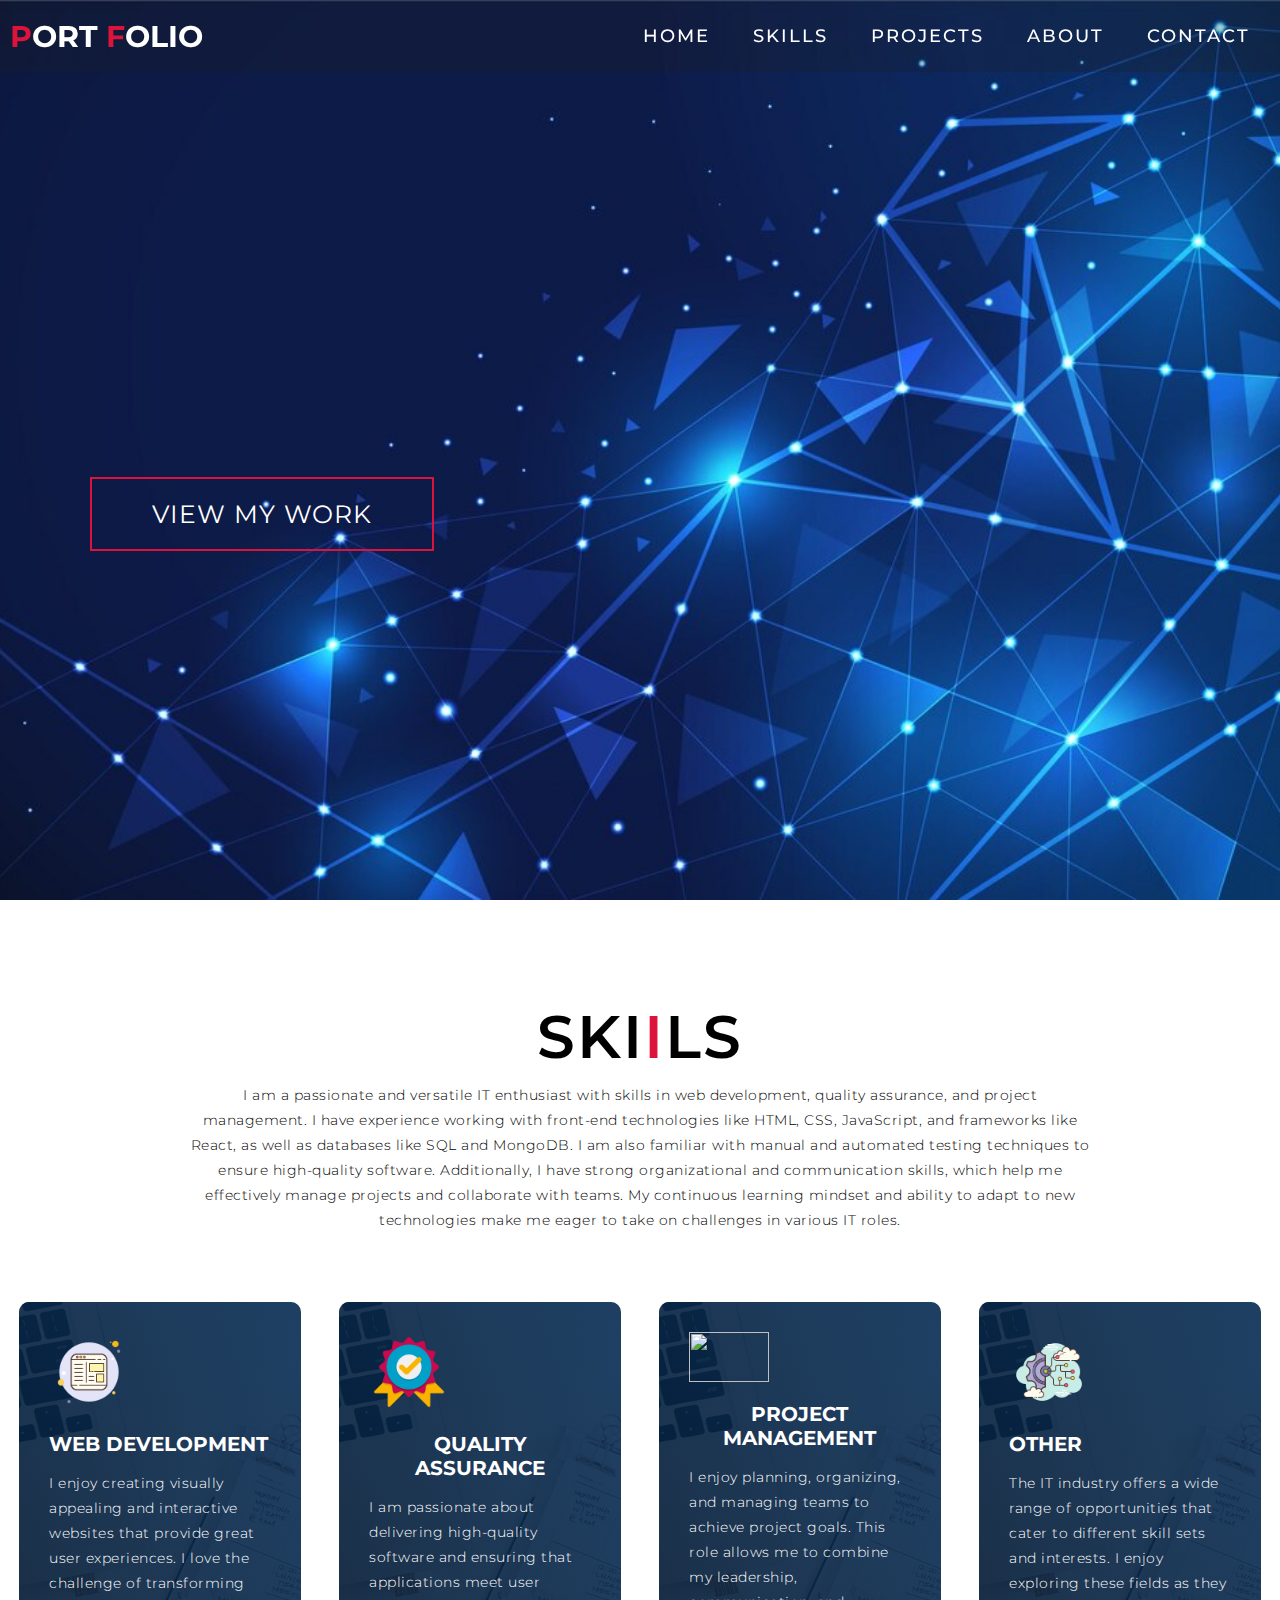
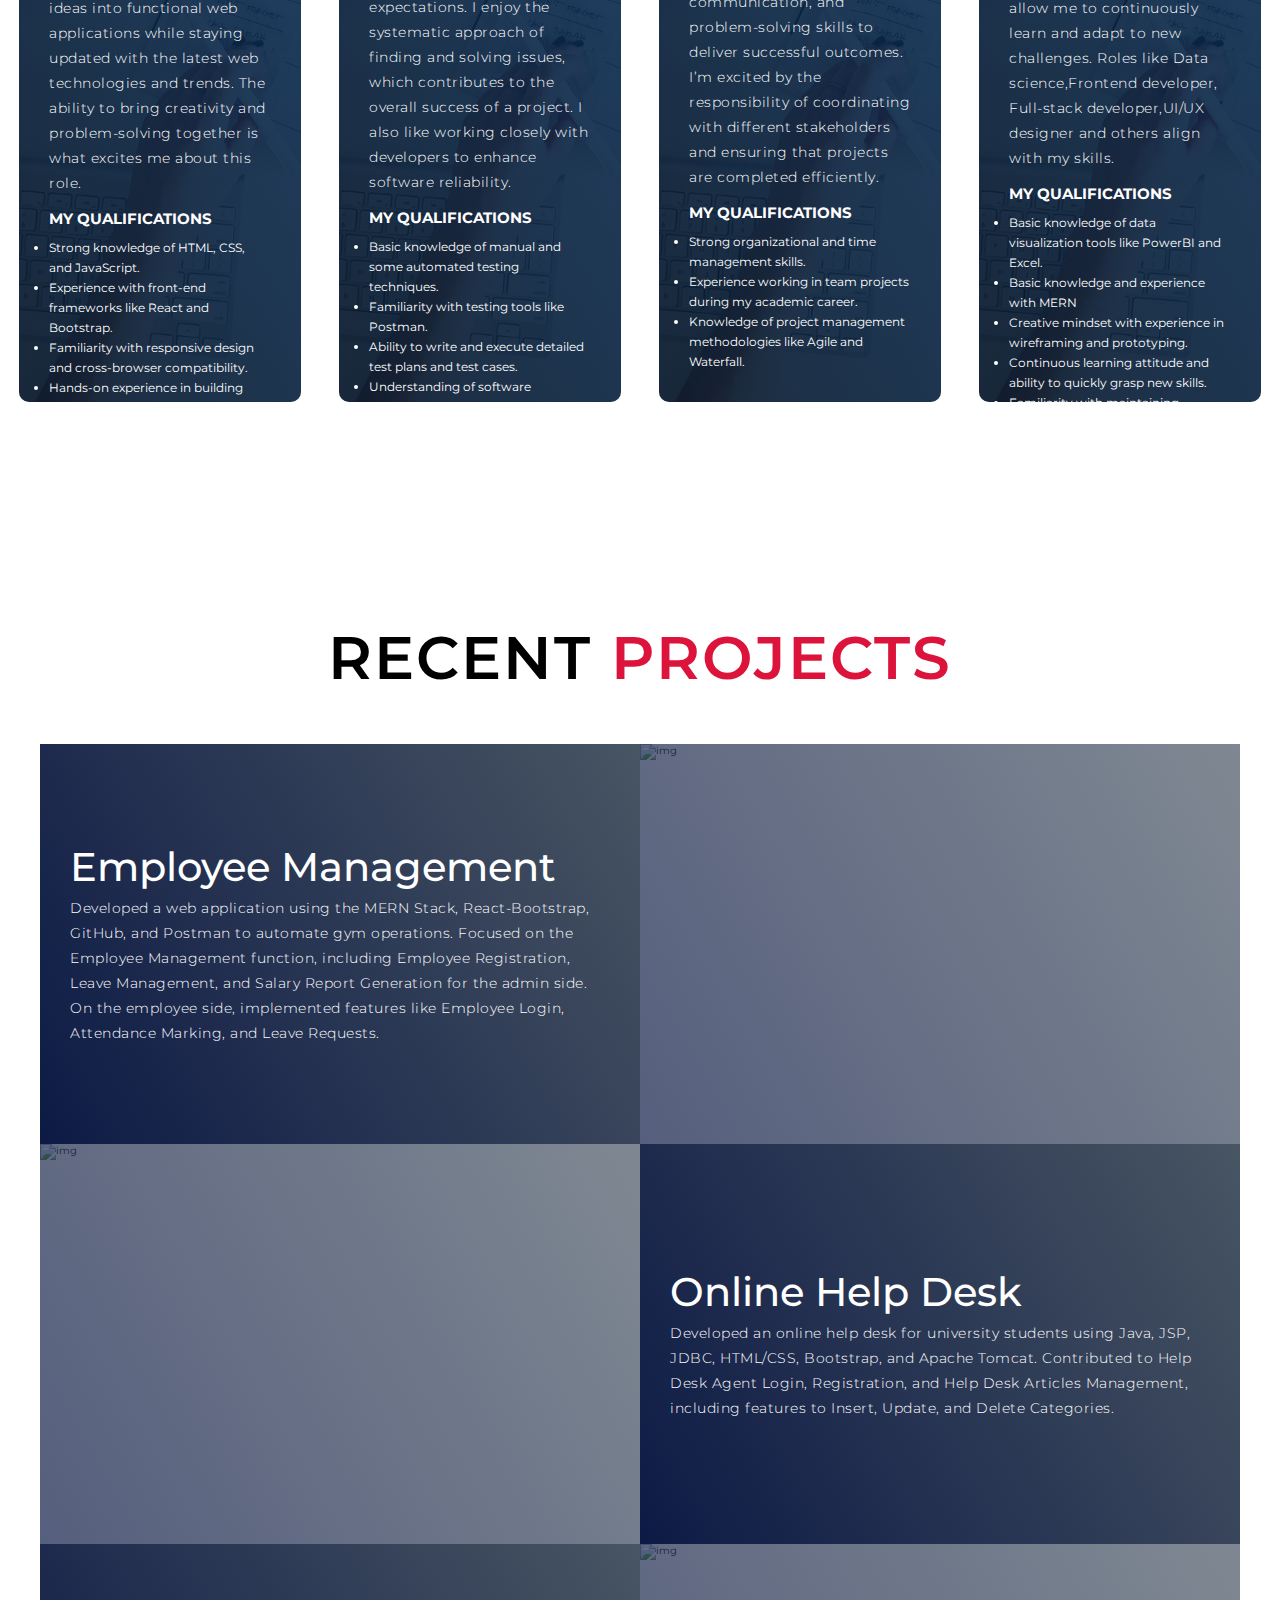
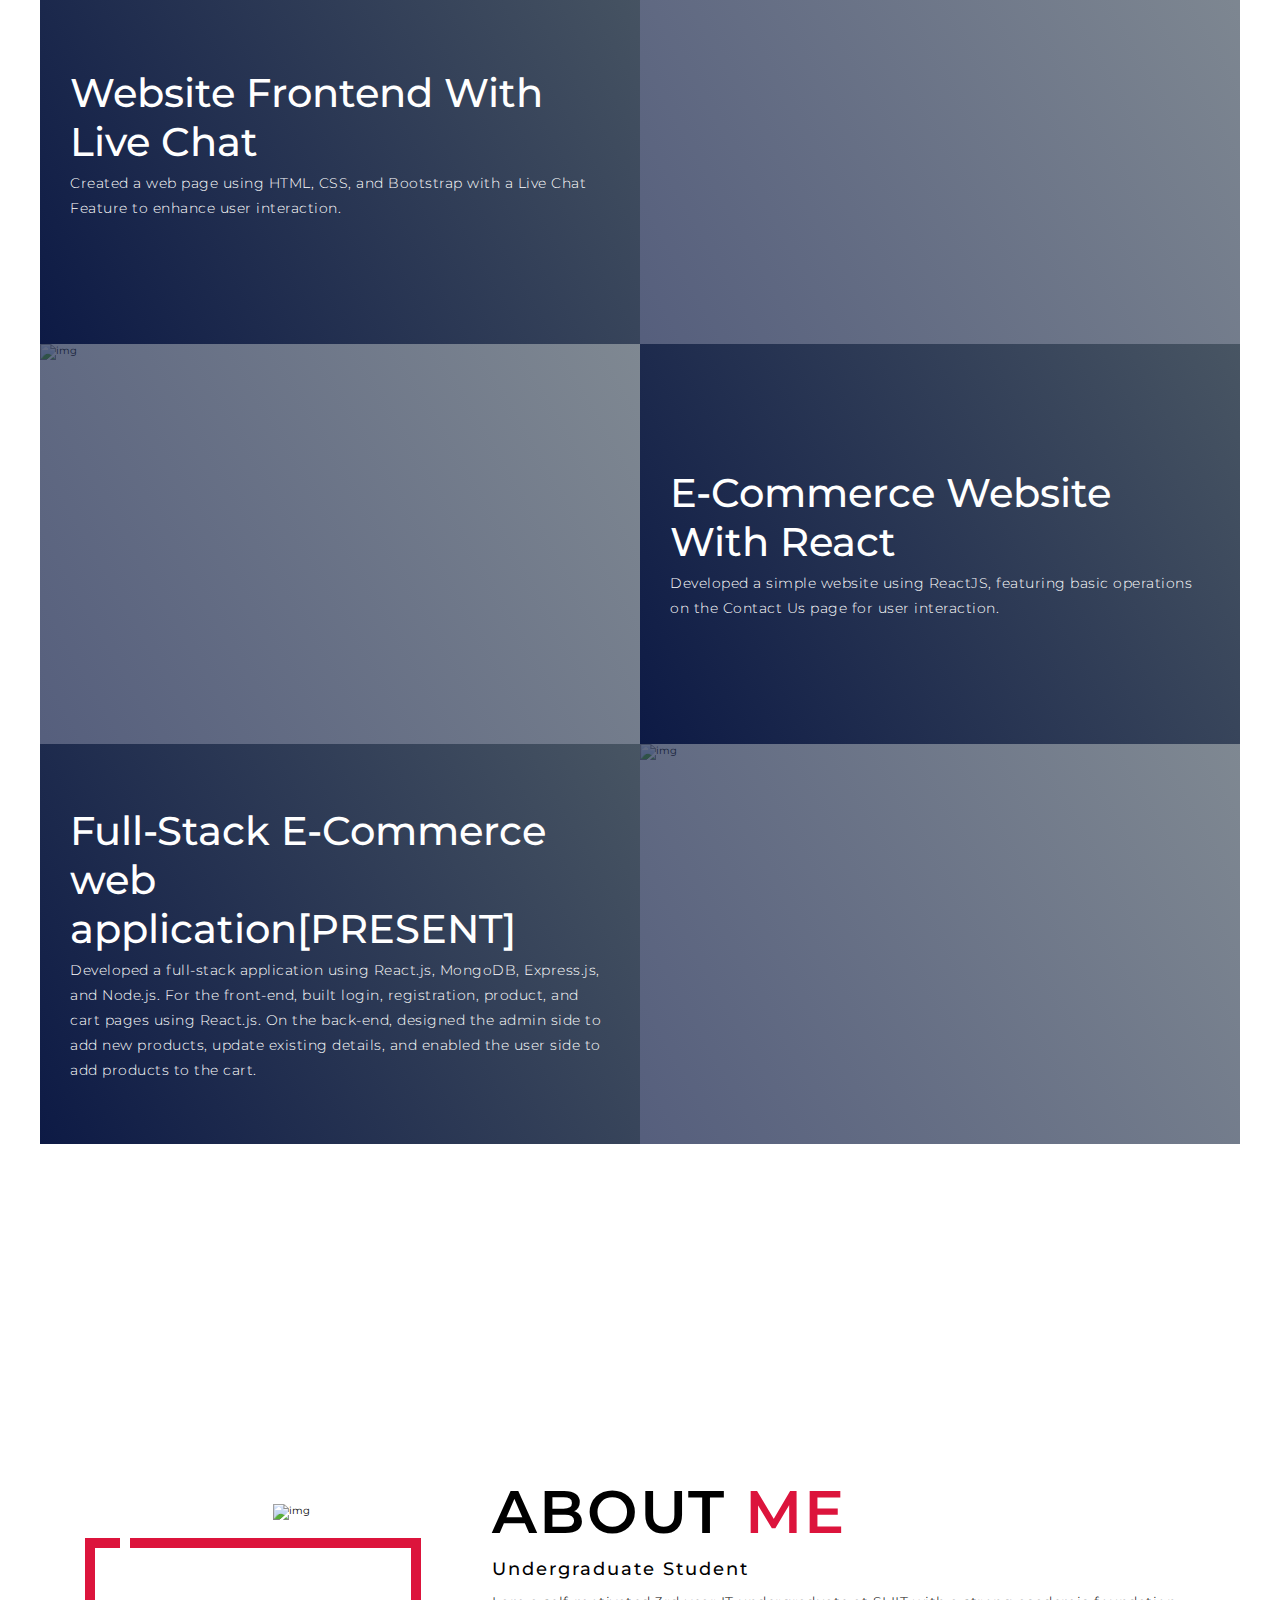
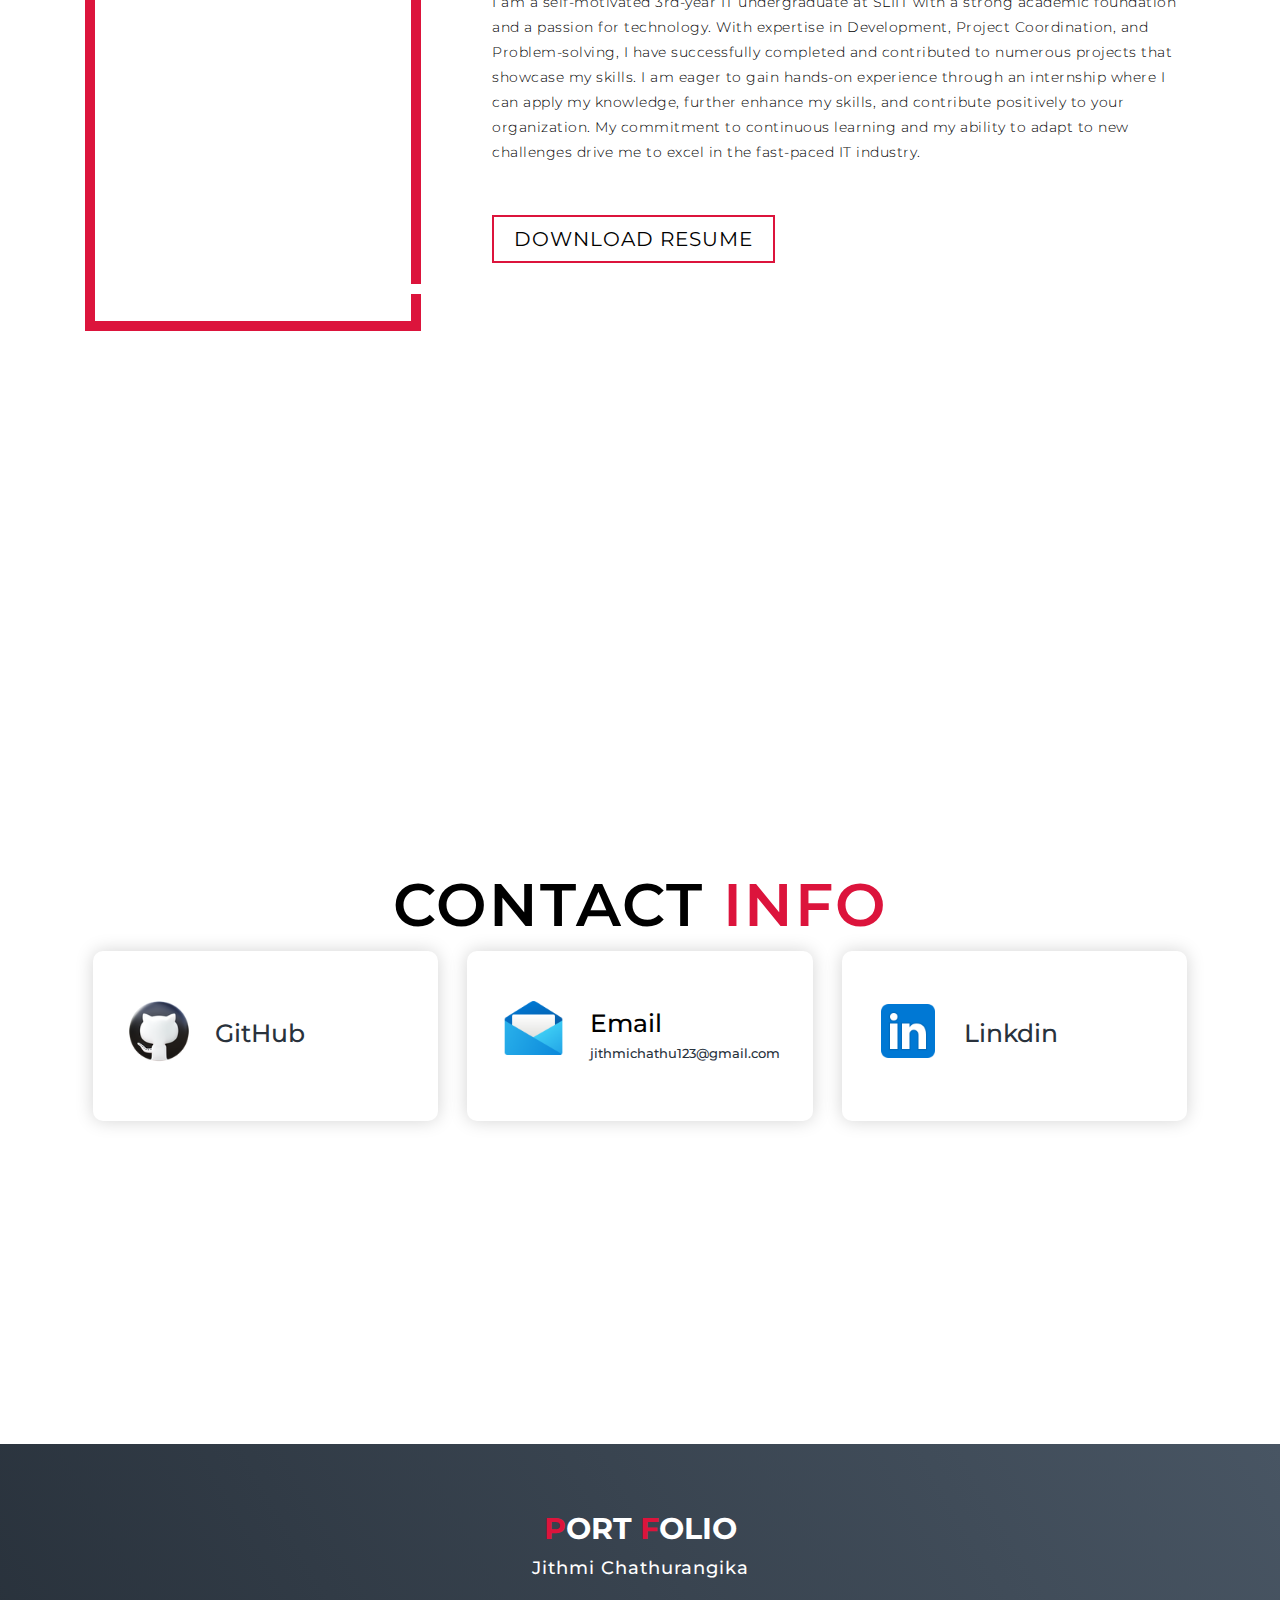
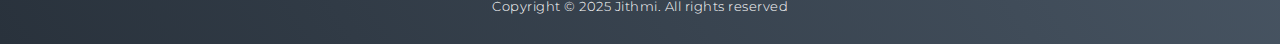
==== index.html @ 95707e5c "new" ====
<!DOCTYPE html>
<html lang="en">

<head>
  <meta charset="UTF-8">
  <meta name="viewport" content="width=device-width, initial-scale=1.0">
  <link rel="stylesheet" href="style.css">
  <title>Portfolio</title>
</head>

<body>
  <!-- Header -->
  <section id="header">
    <div class="header container">
      <div class="nav-bar">
        <div class="brand">
          <a href="#portfo">
            <h1><span>P</span>ort <span>f</span>olio</h1>
          </a>
        </div>
        <div class="nav-list">
          <div class="hamburger">
            <div class="bar"></div>
          </div>
          <ul>
            <li><a href="#portfo" data-after="Home">Home</a></li>
            <li><a href="#services" data-after="Service">Skills</a></li>
            <li><a href="#projects" data-after="Projects">Projects</a></li>
            <li><a href="#about" data-after="About">About</a></li>
            <li><a href="#contact" data-after="Contact">Contact</a></li>
          </ul>
        </div>
      </div>
    </div>
  </section>
  <!-- End Header -->


  <!-- Hero Section  -->
  <section id="portfo">
    <div class="portfo container">
      <div>
        <h3>HEY, I AM<span></span></h3>
        <h3>JITHMI CHATHURANGIKA <span></span></h3>
        <a href="#projects" type="button" class="cta">View My Work</a>
      </div>
    </div>
  </section>
  <!-- End Hero Section  -->

  <!-- Service Section -->
  <section id="services">
    <div class="services container">
      <div class="service-top">
        <h1 class="section-title">Ski<span>i</span>ls</h1>
        <p>I am a passionate and versatile IT enthusiast with skills in web development, quality assurance, and project management. I have experience working with front-end technologies like HTML, CSS, JavaScript, and frameworks like React, as well as databases like SQL and MongoDB. I am also familiar with manual and automated testing techniques to ensure high-quality software. Additionally, I have strong organizational and communication skills, which help me effectively 
          manage projects and collaborate with teams. My continuous learning mindset and ability to adapt to new technologies make me eager to take on challenges in various IT roles.</p>
      </div>
      <div class="service-bottom">
        <div class="service-item">
          <div class="icon"><img src="./img/skill3.png" /></div>
          <h2>Web Development</h2>
          <p>
            I enjoy creating visually appealing and interactive websites that provide great user experiences. I love the challenge of transforming ideas into functional web applications while staying updated with the latest web 
            technologies and trends. The ability to bring creativity and problem-solving together is what excites me about this role.</p><br>
            
            <h3>My Qualifications</h3>
            <ul>
              <li>Strong knowledge of HTML, CSS, and JavaScript.</li>
              <li>Experience with front-end frameworks like React and Bootstrap.</li>
              <li>Familiarity with responsive design and cross-browser compatibility.</li>
              <li>Hands-on experience in building websites as part of academic projects.</li>
              <li>Basic understanding of back-end technologies like Node.js and databases.</li>
            </ul>
        </div>
        <div class="service-item">
          <div class="icon"><img src="./img/skill2.png" /></div>
          <h2>Quality Assurance</h2>
          <p>I am passionate about delivering high-quality software and ensuring that applications meet user expectations. I enjoy the systematic approach of finding and solving issues, which contributes to the overall success of a project. 
            I also like working closely with developers to enhance software reliability.</p><br>
            <h3>My Qualifications</h3>
            <ul>
              <li>Basic knowledge of manual and some automated testing techniques.</li>
              <li>Familiarity with testing tools like Postman.</li>
              <li>Ability to write and execute detailed test plans and test cases.</li>
              <li>Understanding of software development life cycles and Agile methodologies.</li>
            </ul>
        </div>
        <div class="service-item">
          <div class="icon"><img src="https://img.icons8.com/bubbles/100/000000/services.png" /></div>
          <h2>Project Management</h2>
          <p>I enjoy planning, organizing, and managing teams to achieve project goals. 
            This role allows me to combine my leadership, communication, and problem-solving skills to deliver successful outcomes. I’m excited by the responsibility of coordinating with different stakeholders and ensuring that projects are completed efficiently.</p><br>

            <h3>My Qualifications</h3>
            <ul>
              <li>Strong organizational and time management skills.              </li>
              <li>Experience working in team projects during my academic career.</li>
              <li>Knowledge of project management methodologies like Agile and Waterfall.              </li>
    
            </ul>
        </div>
        <div class="service-item">
          <div class="icon"><img src="./img/skill1.png" /></div>
          <h2>Other</h2>
          <p>The IT industry offers a wide range of opportunities that cater to different skill sets and interests. 
            I enjoy exploring these fields as they allow me to continuously learn and adapt to new challenges. 
            Roles like Data science,Frontend developer, Full-stack developer,UI/UX designer and others align with my skills.</p><br>

            <h3>My Qualifications</h3>
            <ul>
              <li>Basic knowledge of data visualization tools like PowerBI and Excel.</li>
              <li>Basic knowledge and experience with MERN</li>
              <li>Creative mindset with experience in wireframing and prototyping.</li>
              <li>Continuous learning attitude and ability to quickly grasp new skills.</li>
              <li>Familiarity with maintaining relational (SQL) and non-relational (MongoDB) databases.</li>

        </div>
      </div>
    </div>
  </section>
  <!-- End Service Section -->

  <!-- Projects Section -->
  <section id="projects">
    <div class="projects container">
      <div class="projects-header">
        <h1 class="section-title">Recent <span>Projects</span></h1>
      </div>
      <div class="all-projects">

        <div class="project-item">
          <div class="project-info">
            <h1><a href="https://github.com/Jithmi01/EmployeeManagement.git" alt="project1">Employee Management</a> </h1>
            <p>Developed a web application using the MERN Stack, React-Bootstrap, GitHub, and Postman to automate gym operations. Focused on the Employee Management function, including Employee Registration, Leave Management, and Salary Report Generation for the admin side. 
              On the employee side, implemented features like Employee Login, Attendance Marking, and Leave Requests.</p>
          </div>
          <div class="project-img">
            <img src="https://www.cutehr.io/wp-content/uploads/2020/04/Employee-Management-affilate-page-1184x800.png" alt="img">
          </div>
        </div>


        <div class="project-item">
          <div class="project-info">
            <h1><a href="https://github.com/Jithmi01/Online_Help_Desk_For_University.git" alt="project2">Online Help Desk</a> </h1>
            <p>Developed an online help desk for university students using Java, JSP, JDBC, HTML/CSS, Bootstrap, and Apache Tomcat. Contributed to Help Desk Agent Login, Registration, and Help Desk Articles Management, including features to Insert, Update, and Delete Categories.</p>
          </div>
          <div class="project-img">
            <img src="https://otrs.com/wp-content/uploads/IT-Service-Desk-Featured-Image.jpg" alt="img">
          </div>
        </div>


        <div class="project-item">
          <div class="project-info">
            <h1><a href="https://6792a61b673e8d53d9a42b02--monumental-belekoy-04019b.netlify.app/" alt="project3">Website Frontend With Live Chat</a> </h1>
            <p>Created a web page using HTML, CSS, and Bootstrap with a Live Chat Feature to enhance user interaction.</p>
          </div>
          <div class="project-img">
            <img src="https://www.livechatagent.com.au/blog/wp-content/uploads/2021/11/Live-Chat.png" alt="img">
          </div>
        </div>
        <div class="project-item">
          <div class="project-info">
            <h1><a href="https://github.com/Jithmi01/React-app.git" alt="project4">E-Commerce Website With React</a> </h1>
            <p>Developed a simple website using ReactJS, featuring basic operations on the Contact Us page for user interaction.</p>
          </div>
          <div class="project-img">
            <img src="https://miro.medium.com/v2/resize:fit:525/1*c9VJhvC-KhMt3MMX7WQ_wA.jpeg" alt="img">
          </div>
        </div>
        <div class="project-item">
          <div class="project-info">
            <h1><a href="https://github.com/Jithmi01/POS.git" alt="project5">Full-Stack E-Commerce web application[PRESENT]</a></h1>
            <p>Developed a full-stack application using React.js, MongoDB, Express.js, and Node.js. For the front-end, built login, 
              registration, product, and cart pages using React.js. On the back-end, designed the admin side to add new products, update existing details, and enabled the user side to add products to the cart.</p>
          </div>
          <div class="project-img">
            <img src="https://contentstatic.techgig.com/photo/77927333/become-a-full-stack-developer-by-building-and-practising-these-application-projects.jpg?58060" alt="img">
          </div>
        </div>
      </div>
    </div>
  </section>
  <!-- End Projects Section -->

  <!-- About Section -->
  <section id="about">
    <div class="about container">
      <div class="col-left">
        <div class="about-img">
          <img src="./img/my.png" alt="img">
        </div>
      </div>
      <div class="col-right">
        <h1 class="section-title">About <span>me</span></h1>
        <h2>Undergraduate Student</h2>
        <p>I am a self-motivated 3rd-year IT undergraduate at SLIIT with a strong academic foundation and a passion for technology. With expertise in Development, Project Coordination, and Problem-solving, I have successfully completed and contributed to numerous projects that showcase my skills. I am eager to gain hands-on experience through an 
          internship where I can apply my knowledge, further enhance my skills, and contribute positively to your organization. My commitment to continuous learning and my ability to adapt to new challenges drive me to excel in the fast-paced IT industry.</p>
        <a href="https://mysliit-my.sharepoint.com/:b:/g/personal/it22583628_my_sliit_lk/EXIQjZZYO-xFn-Wh0QVhKkABwUBUXHHkWJxycFEX3QyqWw?e=6CTaeU" class="cta">Download Resume</a>
      </div>
    </div>
  </section>
  <!-- End About Section -->

  <!-- Contact Section -->
  <section id="contact">
    <div class="contact container">
      <div>
        <h1 class="section-title">Contact <span>info</span></h1>
      </div>
      <div class="contact-items">
        <div class="contact-item">
          <div class="icon"><img src="./img/github.png" /></div>
          <div class="contact-info">
            <h1><a href="https://github.com/Jithmi01" alt="github">GitHub</a></h1>
          </div>
        </div>
        <div class="contact-item">
          <div class="icon"><img src="./img/emaail.png" /></div>
          <div class="contact-info">
            <h1>Email</h1>
            <h2><a href="jithmichathu123@gmail.com">jithmichathu123@gmail.com</a></h2>
          </div>
        </div>
        <div class="contact-item">
          <div class="icon"><img src="./img/linkdin.png" /></div>
          <div class="contact-info">
            <h1><a href="linkedin.com/in/jithmi-chathurangika-7643792a1" alt="Linkdin">Linkdin</a></h1>
          </div>
        </div>
      </div>
    </div>
  </section>
  <!-- End Contact Section -->

  <!-- Footer -->
  <section id="footer">
    <div class="footer container">
      <div class="brand">
        <h1><span>P</span>ort <span>f</span>olio</h1>
      </div>
      <h2>Jithmi Chathurangika</h2>
      
      <p>Copyright © 2025 Jithmi. All rights reserved</p>
    </div>
  </section>
  <!-- End Footer -->
  <script src="./app.js"></script>
</body>

</html>
---- style.css ----
@import 'https://fonts.googleapis.com/css?family=Montserrat:300, 400, 700&display=swap';
* {
	padding: 0;
	margin: 0;
	box-sizing: border-box;
}
html {
	font-size: 10px;
	font-family: 'Montserrat', sans-serif;
	scroll-behavior: smooth;
}
a {
	text-decoration: none;
}
.container {
	min-height: 100vh;
	width: 100%;
	display: flex;
	align-items: center;
	justify-content: center;
}
img {
	height: 100%;
	width: 100%;
	object-fit: cover;
}
p {
	color: black;
	font-size: 1.4rem;
	margin-top: 5px;
	line-height: 2.5rem;
	font-weight: 300;
	letter-spacing: 0.05rem;
}
.section-title {
	font-size: 4rem;
	font-weight: 600;
	color: black;
	margin-bottom: 10px;
	text-transform: uppercase;
	letter-spacing: 0.2rem;
	text-align: center;
}
.section-title span {
	color: crimson;
}

.cta {
	display: inline-block;
	padding: 10px 30px;
	color: white;
	background-color: transparent;
	border: 2px solid crimson;
	font-size: 2rem;
	text-transform: uppercase;
	letter-spacing: 0.1rem;
	margin-top: 30px;
	transition: 0.3s ease;
	transition-property: background-color, color;
}
.cta:hover {
	color: white;
	background-color: crimson;
}
.brand h1 {
	font-size: 3rem;
	text-transform: uppercase;
	color: white;
}
.brand h1 span {
	color: crimson;
}

/* Header section */
#header {
	position: fixed;
	z-index: 1000;
	left: 0;
	top: 0;
	width: 100vw;
	height: auto;
}
#header .header {
	min-height: 8vh;
	background-color: rgba(31, 30, 30, 0.24);
	transition: 0.3s ease background-color;
}
#header .nav-bar {
	display: flex;
	align-items: center;
	justify-content: space-between;
	width: 100%;
	height: 100%;
	max-width: 1300px;
	padding: 0 10px;
}
#header .nav-list ul {
	list-style: none;
	position: absolute;
	background-color: rgb(31, 30, 30);
	width: 100vw;
	height: 100vh;
	left: 100%;
	top: 0;
	display: flex;
	flex-direction: column;
	justify-content: center;
	align-items: center;
	z-index: 1;
	overflow-x: hidden;
	transition: 0.5s ease left;
}
#header .nav-list ul.active {
	left: 0%;
}
#header .nav-list ul a {
	font-size: 2.5rem;
	font-weight: 500;
	letter-spacing: 0.2rem;
	text-decoration: none;
	color: white;
	text-transform: uppercase;
	padding: 20px;
	display: block;
}
#header .nav-list ul a::after {
	content: attr(data-after);
	position: absolute;
	top: 50%;
	left: 50%;
	transform: translate(-50%, -50%) scale(0);
	color: rgba(240, 248, 255, 0.021);
	font-size: 13rem;
	letter-spacing: 50px;
	z-index: -1;
	transition: 0.3s ease letter-spacing;
}
#header .nav-list ul li:hover a::after {
	transform: translate(-50%, -50%) scale(1);
	letter-spacing: initial;
}
#header .nav-list ul li:hover a {
	color: crimson;
}
#header .hamburger {
	height: 60px;
	width: 60px;
	display: inline-block;
	border: 3px solid white;
	border-radius: 50%;
	position: relative;
	display: flex;
	align-items: center;
	justify-content: center;
	z-index: 100;
	cursor: pointer;
	transform: scale(0.8);
	margin-right: 20px;
}
#header .hamburger:after {
	position: absolute;
	content: '';
	height: 100%;
	width: 100%;
	border-radius: 50%;
	border: 3px solid white;
	animation: hamburger_puls 1s ease infinite;
}
#header .hamburger .bar {
	height: 2px;
	width: 30px;
	position: relative;
	background-color: white;
	z-index: -1;
}
#header .hamburger .bar::after,
#header .hamburger .bar::before {
	content: '';
	position: absolute;
	height: 100%;
	width: 100%;
	left: 0;
	background-color: white;
	transition: 0.3s ease;
	transition-property: top, bottom;
}
#header .hamburger .bar::after {
	top: 8px;
}
#header .hamburger .bar::before {
	bottom: 8px;
}
#header .hamburger.active .bar::before {
	bottom: 0;
}
#header .hamburger.active .bar::after {
	top: 0;
}
/* End Header section */

/* Hero Section */
#portfo {
	background-image: url(./img/back.jpg);
	background-size: cover;
	background-position: top center;
	position: relative;
	z-index: 1;
}
#portfo::after {
	content: '';
	position: absolute;
	left: 0;
	top: 0;
	height: 100%;
	width: 100%;
	/* background-color: black; */
	opacity: 0.7;
	z-index: -1;
}
#portfo .portfo {
	max-width: 1200px;
	margin: 0 auto;
	padding: 0 50px;
	justify-content: flex-start;
}
#portfo h3 {
	display: block;
	width: fit-content;
	font-size: 4rem;
	position: relative;
	color: transparent;
	animation: text_reveal 0.5s ease forwards;
	animation-delay: 1s;
}
#portfo h3:nth-child(1) {
	animation-delay: 1s;
}
#portfo h3:nth-child(2) {
	animation-delay: 2s;
}
#portfo h1:nth-child(3) {
	animation: text_reveal_name 0.5s ease forwards;
	animation-delay: 3s;
}
#portfo h3 span {
	position: absolute;
	top: 0;
	left: 0;
	height: 100%;
	width: 0;
	background-color: crimson;
	animation: text_reveal_box 1s ease;
	animation-delay: 0.5s;
}
#portfo h3:nth-child(1) span {
	animation-delay: 0.5s;
}
#portfo h3:nth-child(2) span {
	animation-delay: 1.5s;
}
#portfo h3:nth-child(3) span {
	animation-delay: 2.5s;
}

/* End Hero Section */

/* Services Section */
#services .services {
	flex-direction: column;
	text-align: center;
	max-width: 1500px;
	margin: 0 auto;
	padding: 100px 0;
}
#services .service-top {
	max-width: 900px;
	margin: 0 auto;
}
#services .service-bottom {
	display: flex;
	align-items: center;
	justify-content: center;
	flex-wrap: wrap;
	margin-top: 50px;
}
#services .service-item {
	flex-basis: 80%;
	height: 700px;
	display: flex;
	align-items: flex-start;
	flex-direction: column;
	padding: 30px;
	border-radius: 10px;
	background-image: url(./img/img-1.png);
	background-size: cover;
	margin: 10px 5%;
	position: relative;
	z-index: 1;
	overflow: hidden;
}
#services .service-item::after {
	content: '';
	position: absolute;
	left: 0;
	top: 0;
	height: 100%;
	width: 100%;
	background-image: linear-gradient(60deg, #04162c 0%, #0a3058 100%);
	opacity: 0.9;
	z-index: -1;
}
#services .service-bottom .icon {
	height: 80px;
	width: 80px;
	margin-bottom: 20px;
}
#services .service-item h2 {
	font-size: 2rem;
	color: white;
	margin-bottom: 10px;
	text-transform: uppercase;
}
#services .service-item p {
	color: white;
	text-align: left;
}
#services .service-item h3 {
	font-size: 15px;
	color: white;
	margin-bottom: 10px;
	text-transform: uppercase;
}
#services .service-item ul li{
	color: white;
	text-align: left;
	font-size: 12px;
	line-height: 20px;

}

/* End Services Section */

/* Projects section */
#projects .projects {
	flex-direction: column;
	max-width: 1200px;
	margin: 0 auto;
	padding: 100px 0;
}
#projects .projects-header h1 {
	margin-bottom: 50px;
}
#projects .all-projects {
	display: flex;
	align-items: center;
	justify-content: center;
	flex-direction: column;
}
#projects .project-item {
	display: flex;
	align-items: center;
	justify-content: center;
	flex-direction: column;
	width: 80%;
	margin: 20px auto;
	overflow: hidden;
	border-radius: 10px;
}
#projects .project-info {
	padding: 30px;
	flex-basis: 50%;
	height: 100%;
	display: flex;
	align-items: flex-start;
	justify-content: center;
	flex-direction: column;
	background-image: linear-gradient(60deg, #0D1A45 0%, #485563 100%);
	color: white;
}
#projects .project-info h1{
	font-size: 4rem;
	font-weight: 500;
}
#projects .project-info h1 a{
	font-size: 4rem;
	font-weight: 500;
	color: white;

}
#projects .project-info h1 a:hover{
	font-size: 4rem;
	font-weight: 500;
	color: yellow;

}
#projects .project-info h2 {
	font-size: 1.8rem;
	font-weight: 500;
	margin-top: 10px;
}
#projects .project-info p {
	color: white;
}
#projects .project-img {
	flex-basis: 50%;
	height: 300px;
	overflow: hidden;
	position: relative;
}
#projects .project-img:after {
	content: '';
	position: absolute;
	left: 0;
	top: 0;
	height: 100%;
	width: 100%;
	background-image: linear-gradient(60deg, #0D1A45 0%, #485563 100%);
	opacity: 0.7;
}
#projects .project-img img {
	transition: 0.3s ease transform;
}
#projects .project-item:hover .project-img img {
	transform: scale(1.1);
}
/* End Projects section */

/* About Section */
#about .about {
	flex-direction: column-reverse;
	text-align: center;
	max-width: 1200px;
	margin: 0 auto;
	padding: 100px 20px;
}
#about .col-left {
	width: 250px;
	height: 360px;
}
#about .col-right {
	width: 100%;
}
#about .col-right h2 {
	font-size: 1.8rem;
	font-weight: 500;
	letter-spacing: 0.2rem;
	margin-bottom: 10px;
}
#about .col-right p {
	margin-bottom: 20px;
}
#about .col-right .cta {
	color: black;
	margin-bottom: 50px;
	padding: 10px 20px;
	font-size: 2rem;
}
#about .col-left .about-img {
	height: 100%;
	width: 100%;
	position: relative;
	border: 10px solid white;
}
#about .col-left .about-img::after {
	content: '';
	position: absolute;
	left: -33px;
	top: 19px;
	height: 98%;
	width: 98%;
	border: 7px solid crimson;
	z-index: -1;
}
/* End About Section */

/* contact Section */
#contact .contact {
	flex-direction: column;
	max-width: 1200px;
	margin: 0 auto;
	width: 90%;
}
#contact .contact-items {
	/* max-width: 400px; */
	width: 100%;
}
#contact .contact-item {
	width: 80%;
	padding: 20px;
	text-align: center;
	border-radius: 10px;
	padding: 30px;
	margin: 30px;
	display: flex;
	justify-content: center;
	align-items: center;
	flex-direction: column;
	box-shadow: 0px 0px 18px 0 #0000002c;
	transition: 0.3s ease box-shadow;
}
#contact .contact-item:hover {
	box-shadow: 0px 0px 5px 0 #0000002c;
}
#contact .icon {
	width: 70px;
	margin: 0 auto;
	margin-bottom: 10px;
}
#contact .contact-info h1 {
	font-size: 2.5rem;
	font-weight: 500;
	margin-bottom: 5px;
}
#contact .contact-info h1 a{
	font-size: 2.5rem;
	font-weight: 500;
	margin-bottom: 5px;
	color: #29323c;
}

#contact .contact-info h1 a:hover{
	font-size: 2.5rem;
	font-weight: 500;
	margin-bottom: 5px;
	color: red;
}
#contact .contact-info h2 a{
	font-size: 1.3rem;
	line-height: 2rem;
	font-weight: 500;
	color: #29323c;

}
#contact .contact-info h2 a:hover{
	font-size: 1.3rem;
	line-height: 2rem;
	font-weight: 500;
	color: red;
}
/*End contact Section */

/* Footer */
#footer {
	background-image: linear-gradient(60deg, #29323c 0%, #485563 100%);
}
#footer .footer {
	min-height: 200px;
	flex-direction: column;
	padding-top: 50px;
	padding-bottom: 10px;
}
#footer h2 {
	color: white;
	font-weight: 500;
	font-size: 1.8rem;
	letter-spacing: 0.1rem;
	margin-top: 10px;
	margin-bottom: 10px;
}
#footer .social-icon {
	display: flex;
	margin-bottom: 30px;
}
#footer .social-item {
	height: 50px;
	width: 50px;
	margin: 0 5px;
}
#footer .social-item img {
	filter: grayscale(1);
	transition: 0.3s ease filter;
}
#footer .social-item:hover img {
	filter: grayscale(0);
}
#footer p {
	color: white;
	font-size: 1.3rem;
}
/* End Footer */

/* Keyframes */
@keyframes hamburger_puls {
	0% {
		opacity: 1;
		transform: scale(1);
	}
	100% {
		opacity: 0;
		transform: scale(1.4);
	}
}
@keyframes text_reveal_box {
	50% {
		width: 100%;
		left: 0;
	}
	100% {
		width: 0;
		left: 100%;
	}
}
@keyframes text_reveal {
	100% {
		color: white;
	}
}
@keyframes text_reveal_name {
	100% {
		color: crimson;
		font-weight: 500;
	}
}
/* End Keyframes */

/* Media Query For Tablet */
@media only screen and (min-width: 768px) {
	.cta {
		font-size: 2.5rem;
		padding: 20px 60px;
	}
	h1.section-title {
		font-size: 6rem;
	}

	/* Hero */
	#hero h1 {
		font-size: 7rem;
	}
	/* End Hero */

	/* Services Section */
	#services .service-bottom .service-item {
		flex-basis: 45%;
		margin: 2.5%;
	}
	/* End Services Section */

	/* Project */
	#projects .project-item {
		flex-direction: row;
	}
	#projects .project-item:nth-child(even) {
		flex-direction: row-reverse;
	}
	#projects .project-item {
		height: 400px;
		margin: 0;
		width: 100%;
		border-radius: 0;
	}
	#projects .all-projects .project-info {
		height: 100%;
	}
	#projects .all-projects .project-img {
		height: 100%;
	}
	/* End Project */

	/* About */
	#about .about {
		flex-direction: row;
	}
	#about .col-left {
		width: 600px;
		height: 400px;
		padding-left: 60px;
	}
	#about .about .col-left .about-img::after {
		left: -45px;
		top: 34px;
		height: 98%;
		width: 98%;
		border: 10px solid crimson;
	}
	#about .col-right {
		text-align: left;
		padding: 30px;
	}
	#about .col-right h1 {
		text-align: left;
	}
	/* End About */

	/* contact  */
	#contact .contact {
		flex-direction: column;
		padding: 100px 0;
		align-items: center;
		justify-content: center;
		min-width: 20vh;
	}
	#contact .contact-items {
		width: 100%;
		display: flex;
		flex-direction: row;
		justify-content: space-evenly;
		margin: 0;
	}
	#contact .contact-item {
		width: 30%;
		margin: 0;
		flex-direction: row;
	}
	#contact .contact-item .icon {
		height: 100px;
		width: 100px;
	}
	#contact .contact-item .icon img {
		object-fit: contain;
	}
	#contact .contact-item .contact-info {
		width: 100%;
		text-align: left;
		padding-left: 20px;
	}
	/* End contact  */
}
/* End Media Query For Tablet */

/* Media Query For Desktop */
@media only screen and (min-width: 1200px) {
	/* header */
	#header .hamburger {
		display: none;
	}
	#header .nav-list ul {
		position: initial;
		display: block;
		height: auto;
		width: fit-content;
		background-color: transparent;
	}
	#header .nav-list ul li {
		display: inline-block;
	}
	#header .nav-list ul li a {
		font-size: 1.8rem;
	}
	#header .nav-list ul a:after {
		display: none;
	}
	/* End header */

	#services .service-bottom .service-item {
		flex-basis: 22%;
		margin: 1.5%;
	}
}
/* End  Media Query For Desktop */
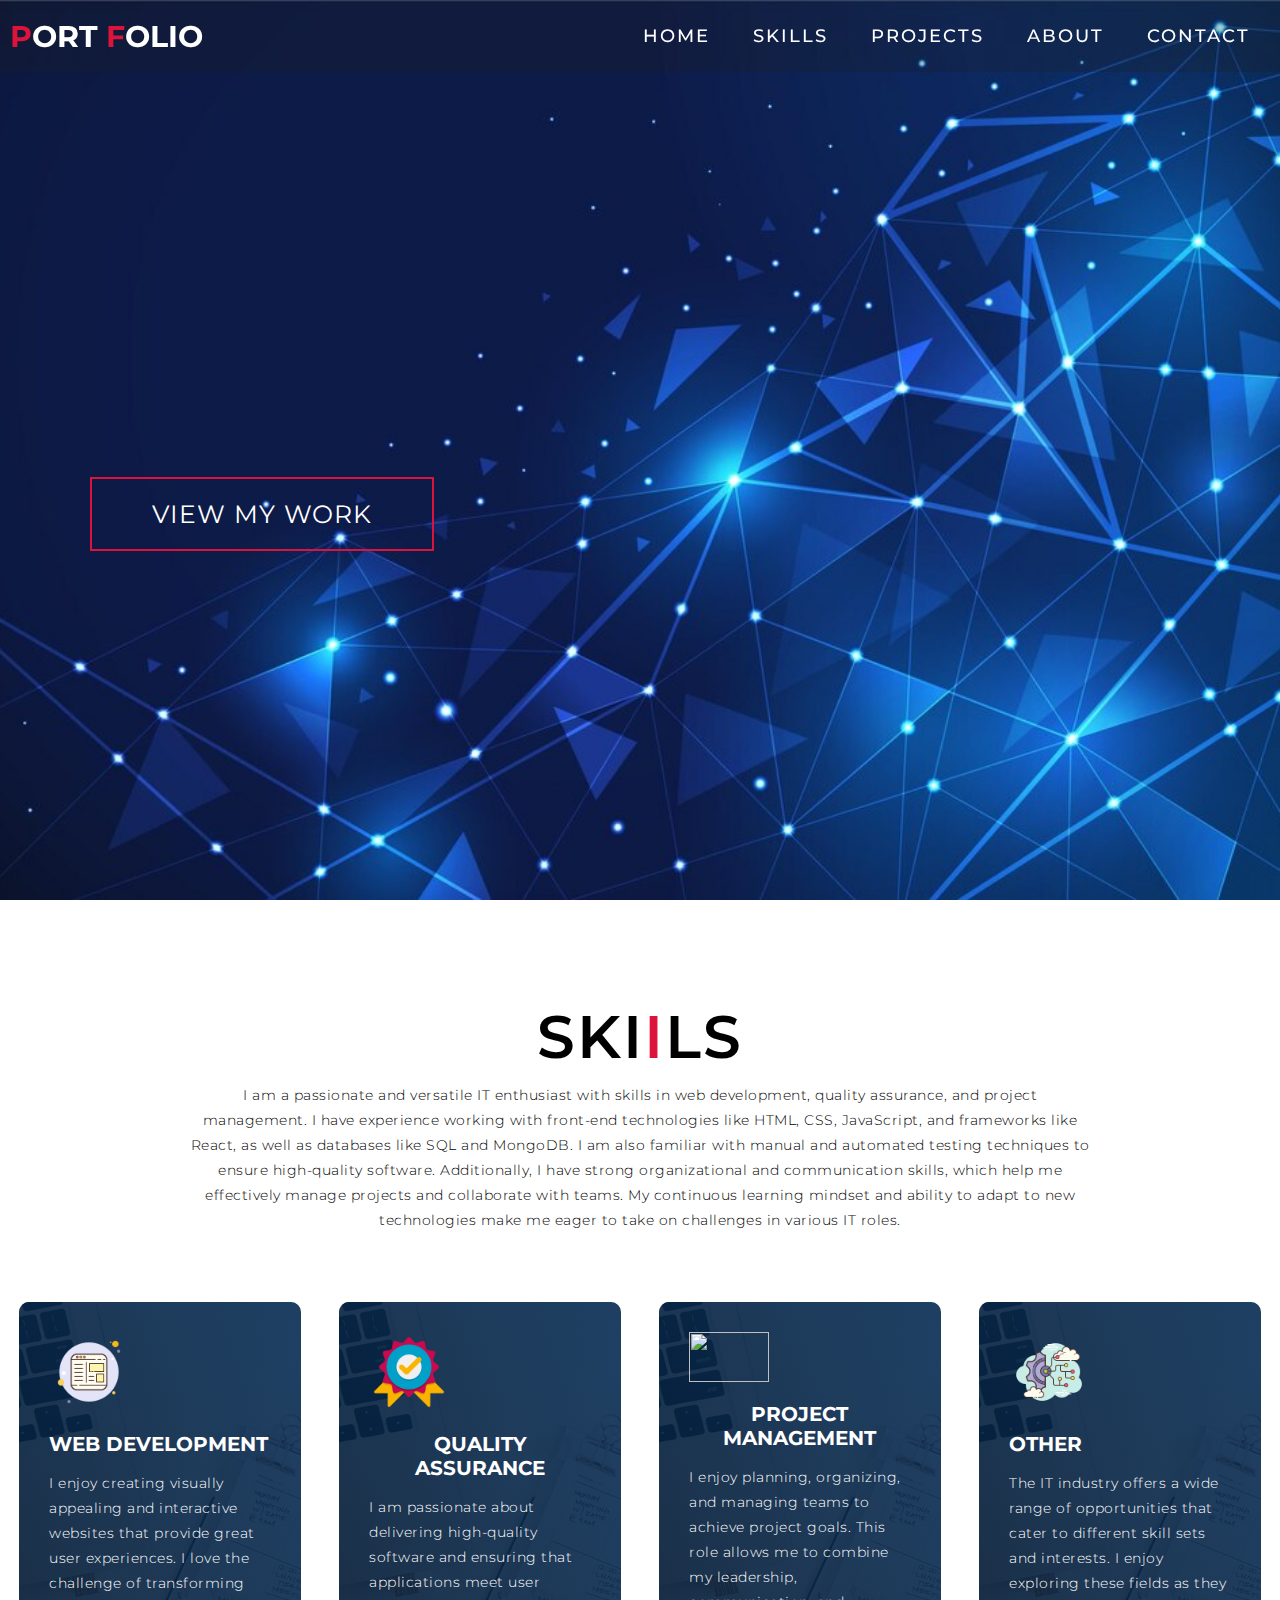
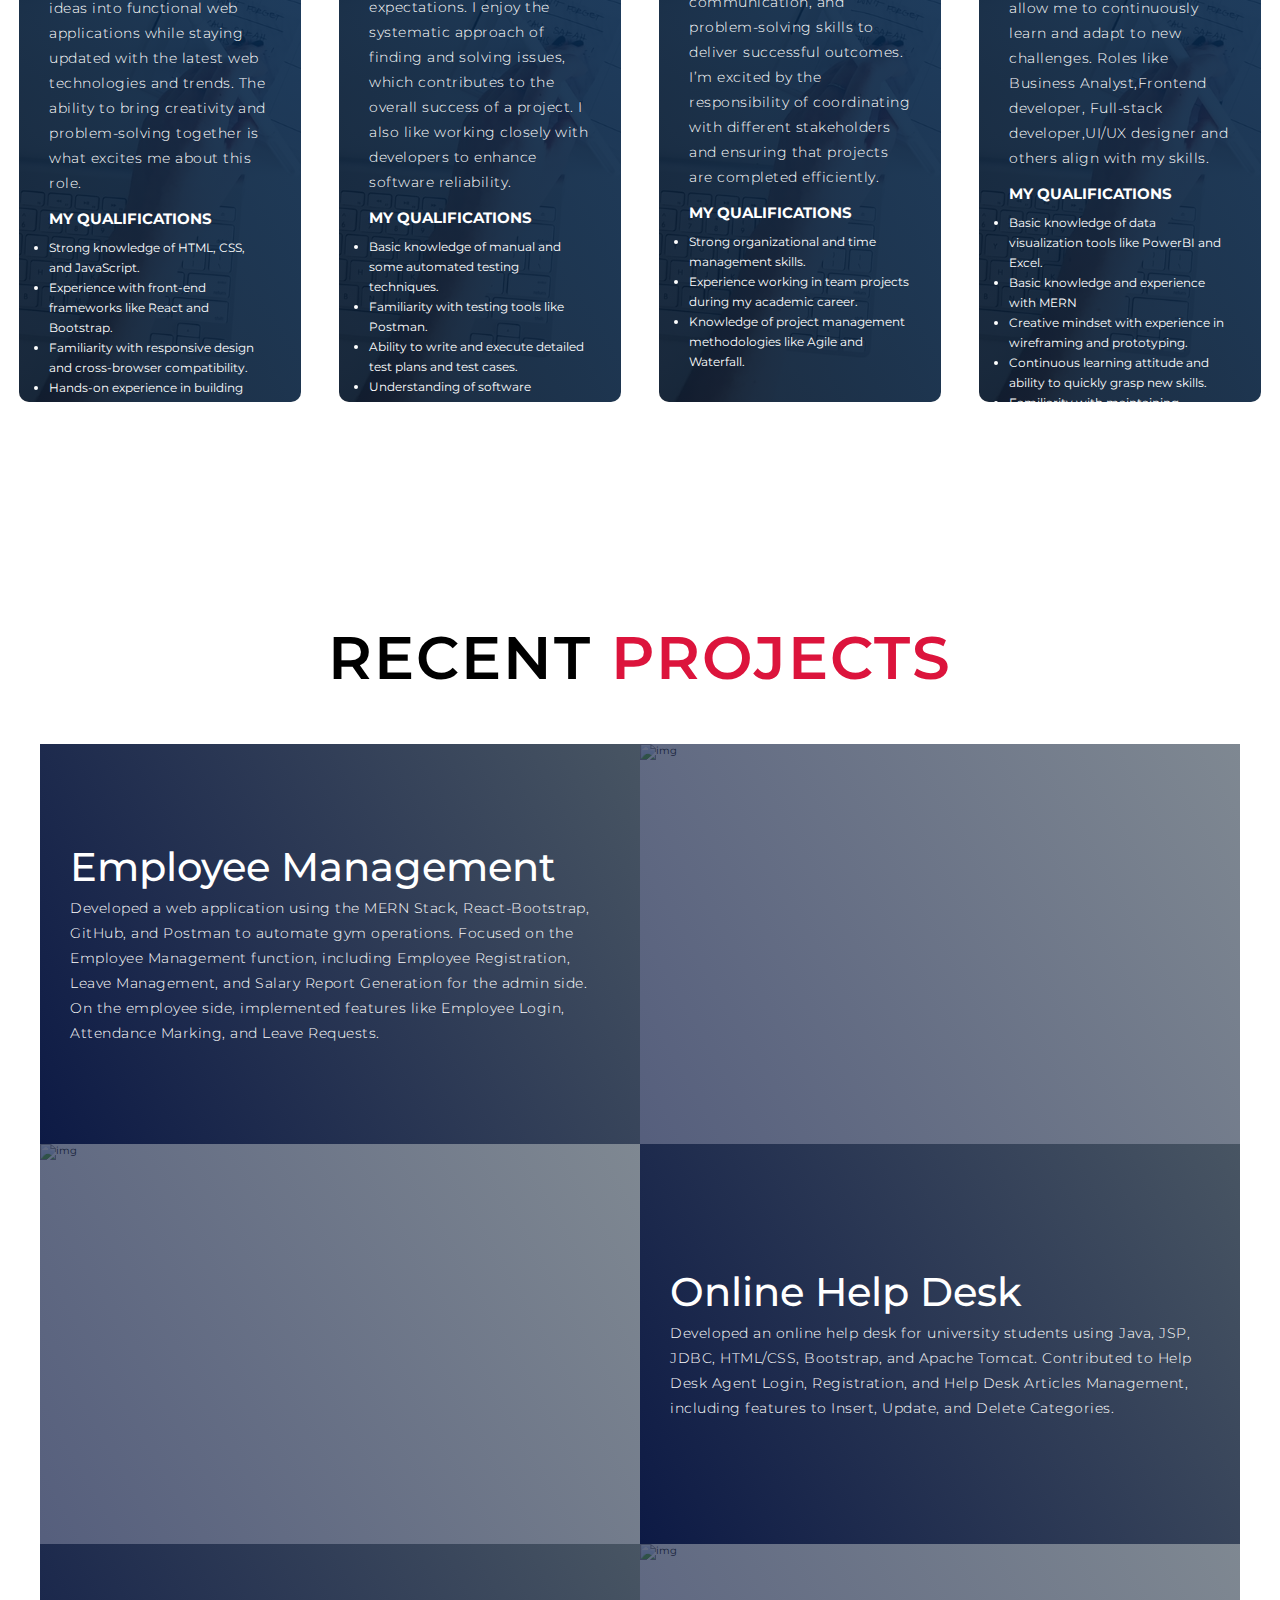
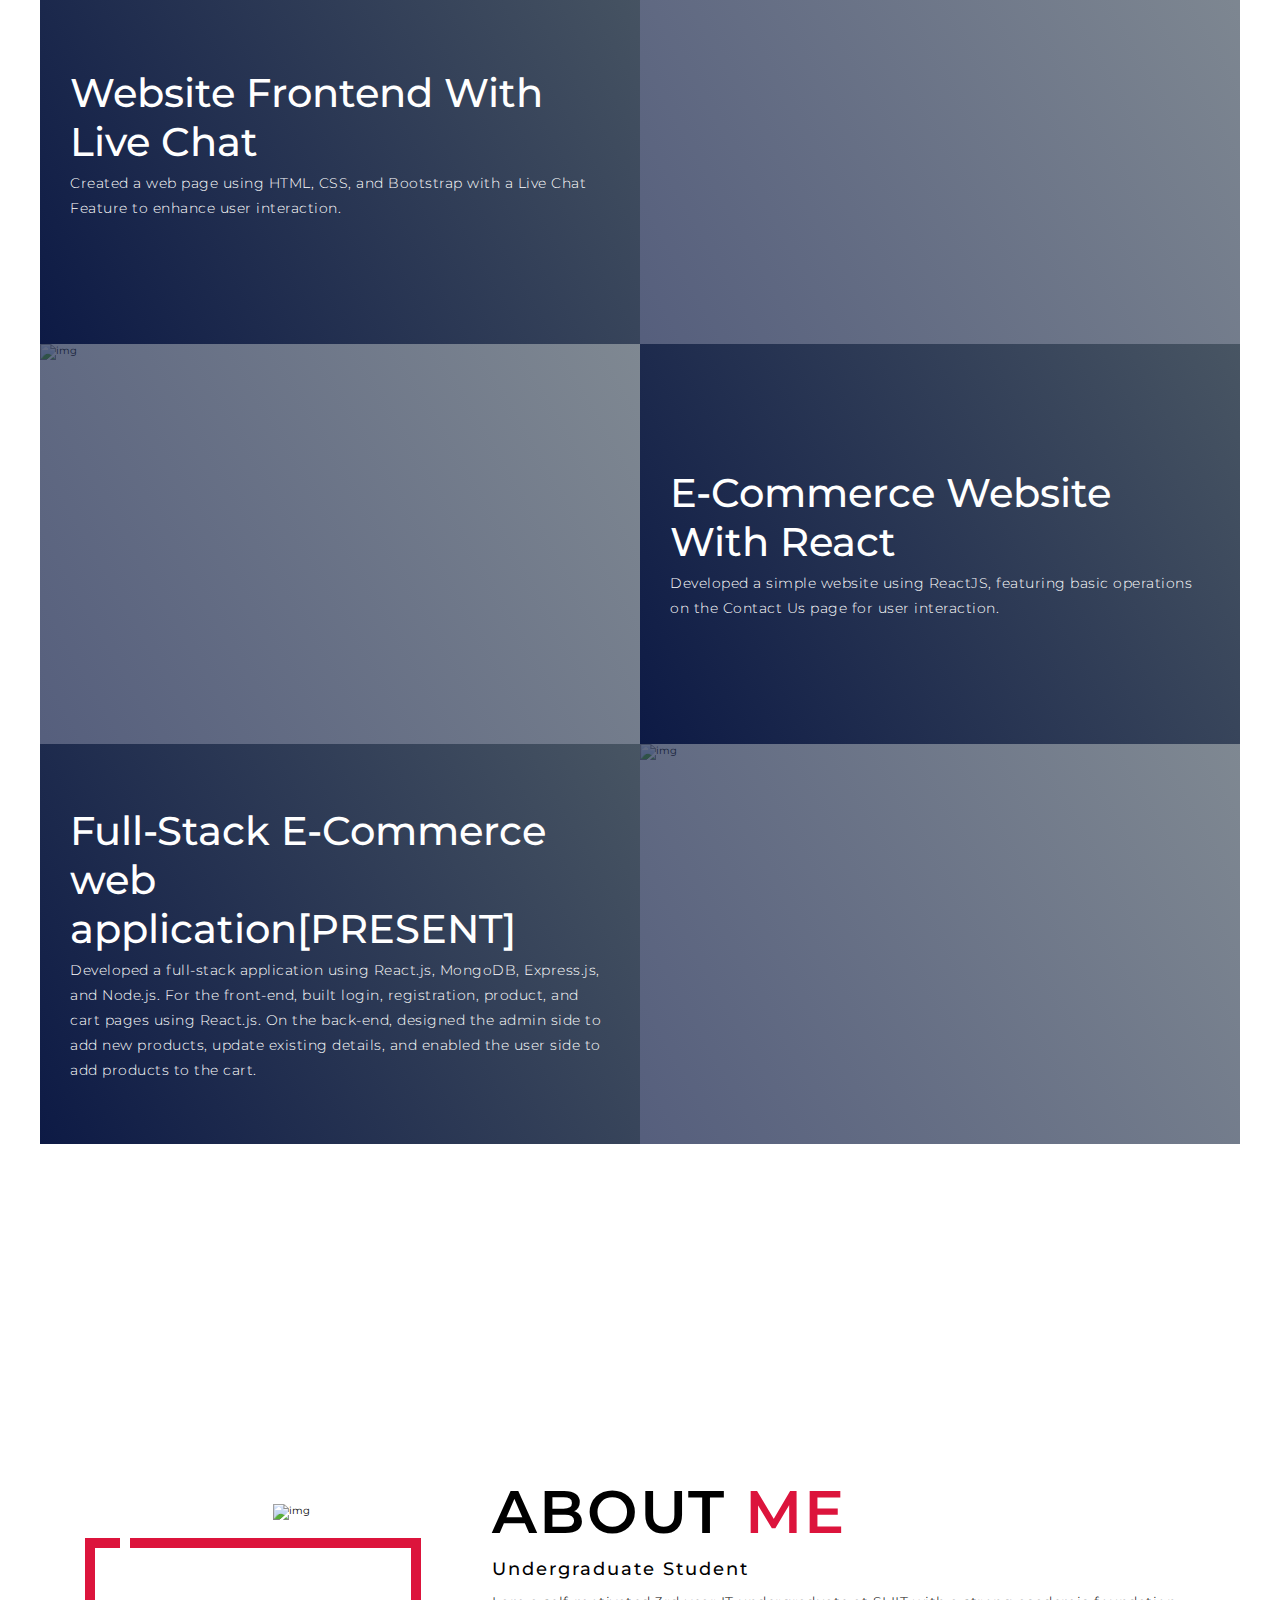
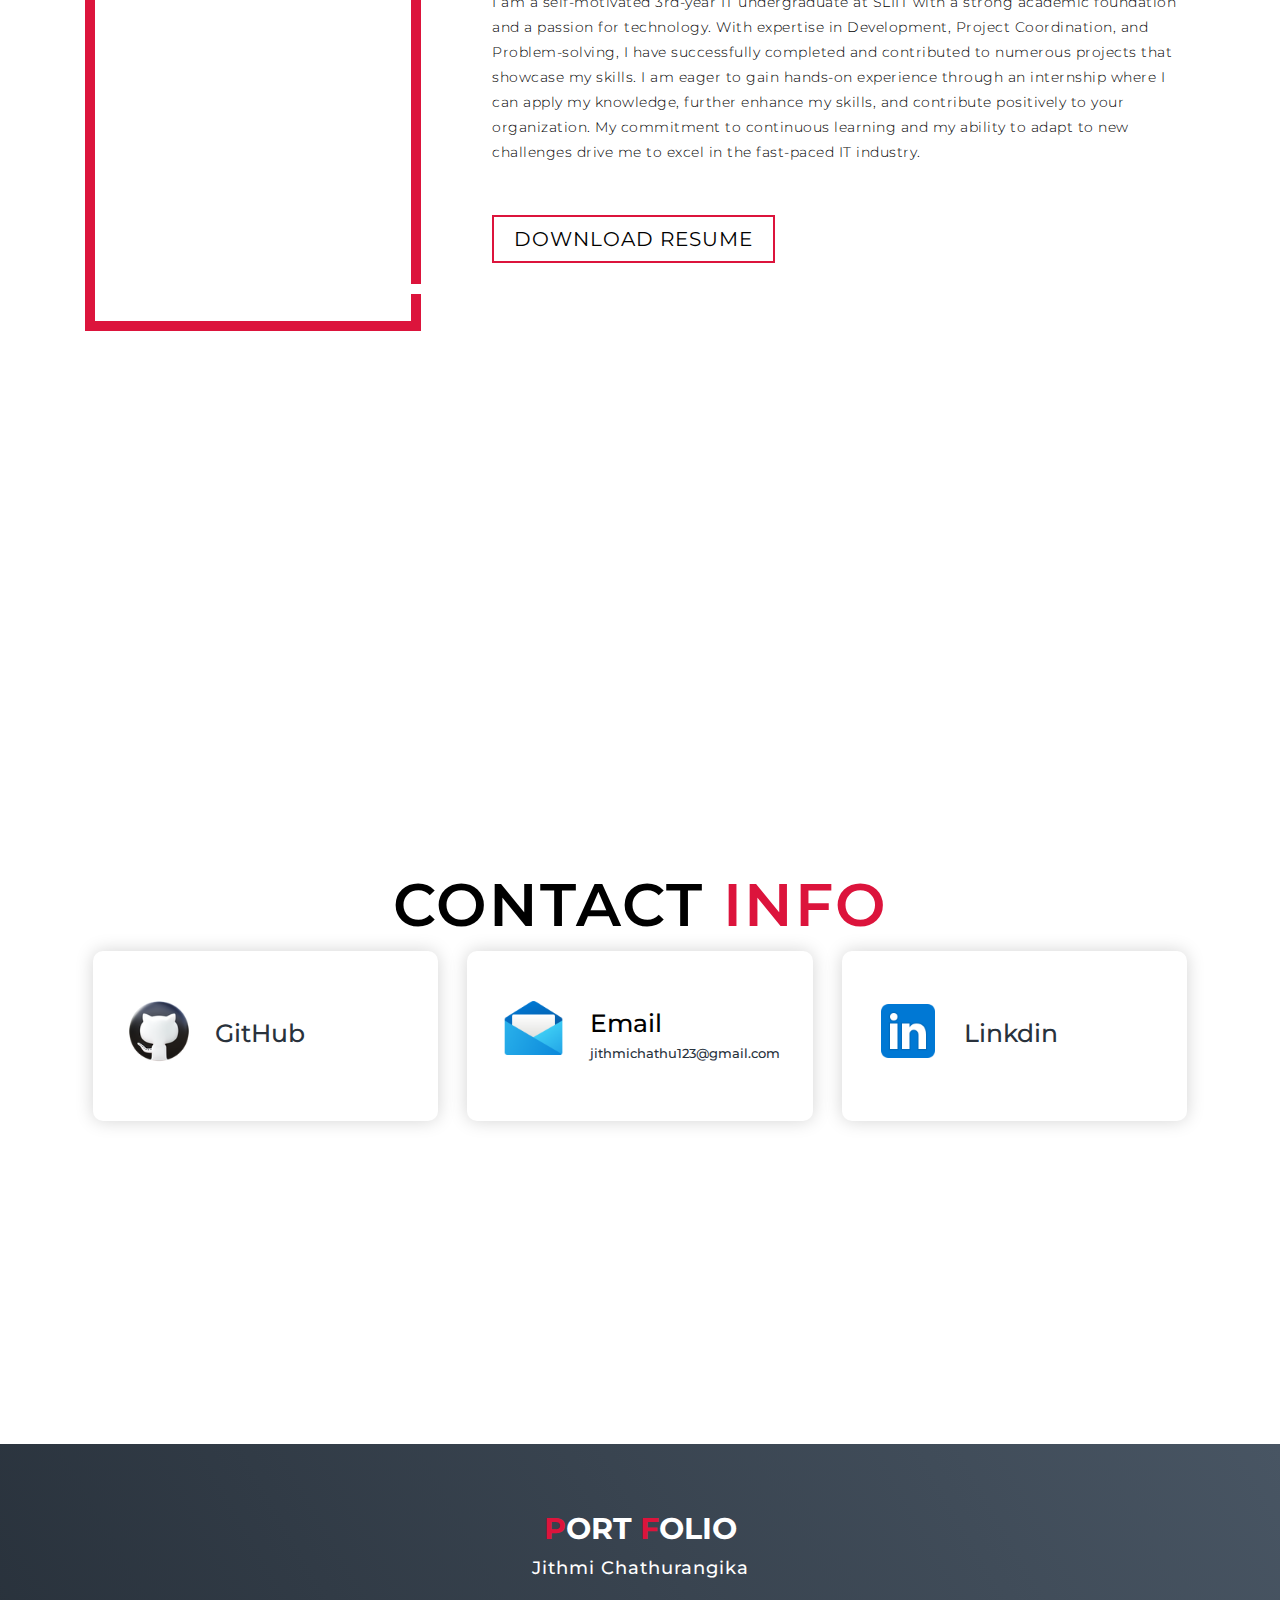
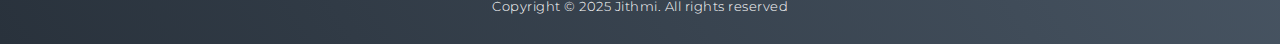
==== commit 5f3dbc98: "nn" ====
--- a/index.html
+++ b/index.html
@@ -100,12 +100,14 @@
     
             </ul>
         </div>
+
+        
         <div class="service-item">
           <div class="icon"><img src="./img/skill1.png" /></div>
           <h2>Other</h2>
           <p>The IT industry offers a wide range of opportunities that cater to different skill sets and interests. 
             I enjoy exploring these fields as they allow me to continuously learn and adapt to new challenges. 
-            Roles like Data science,Frontend developer, Full-stack developer,UI/UX designer and others align with my skills.</p><br>
+            Roles like Business Analyst,Frontend developer, Full-stack developer,UI/UX designer and others align with my skills.</p><br>
 
             <h3>My Qualifications</h3>
             <ul>
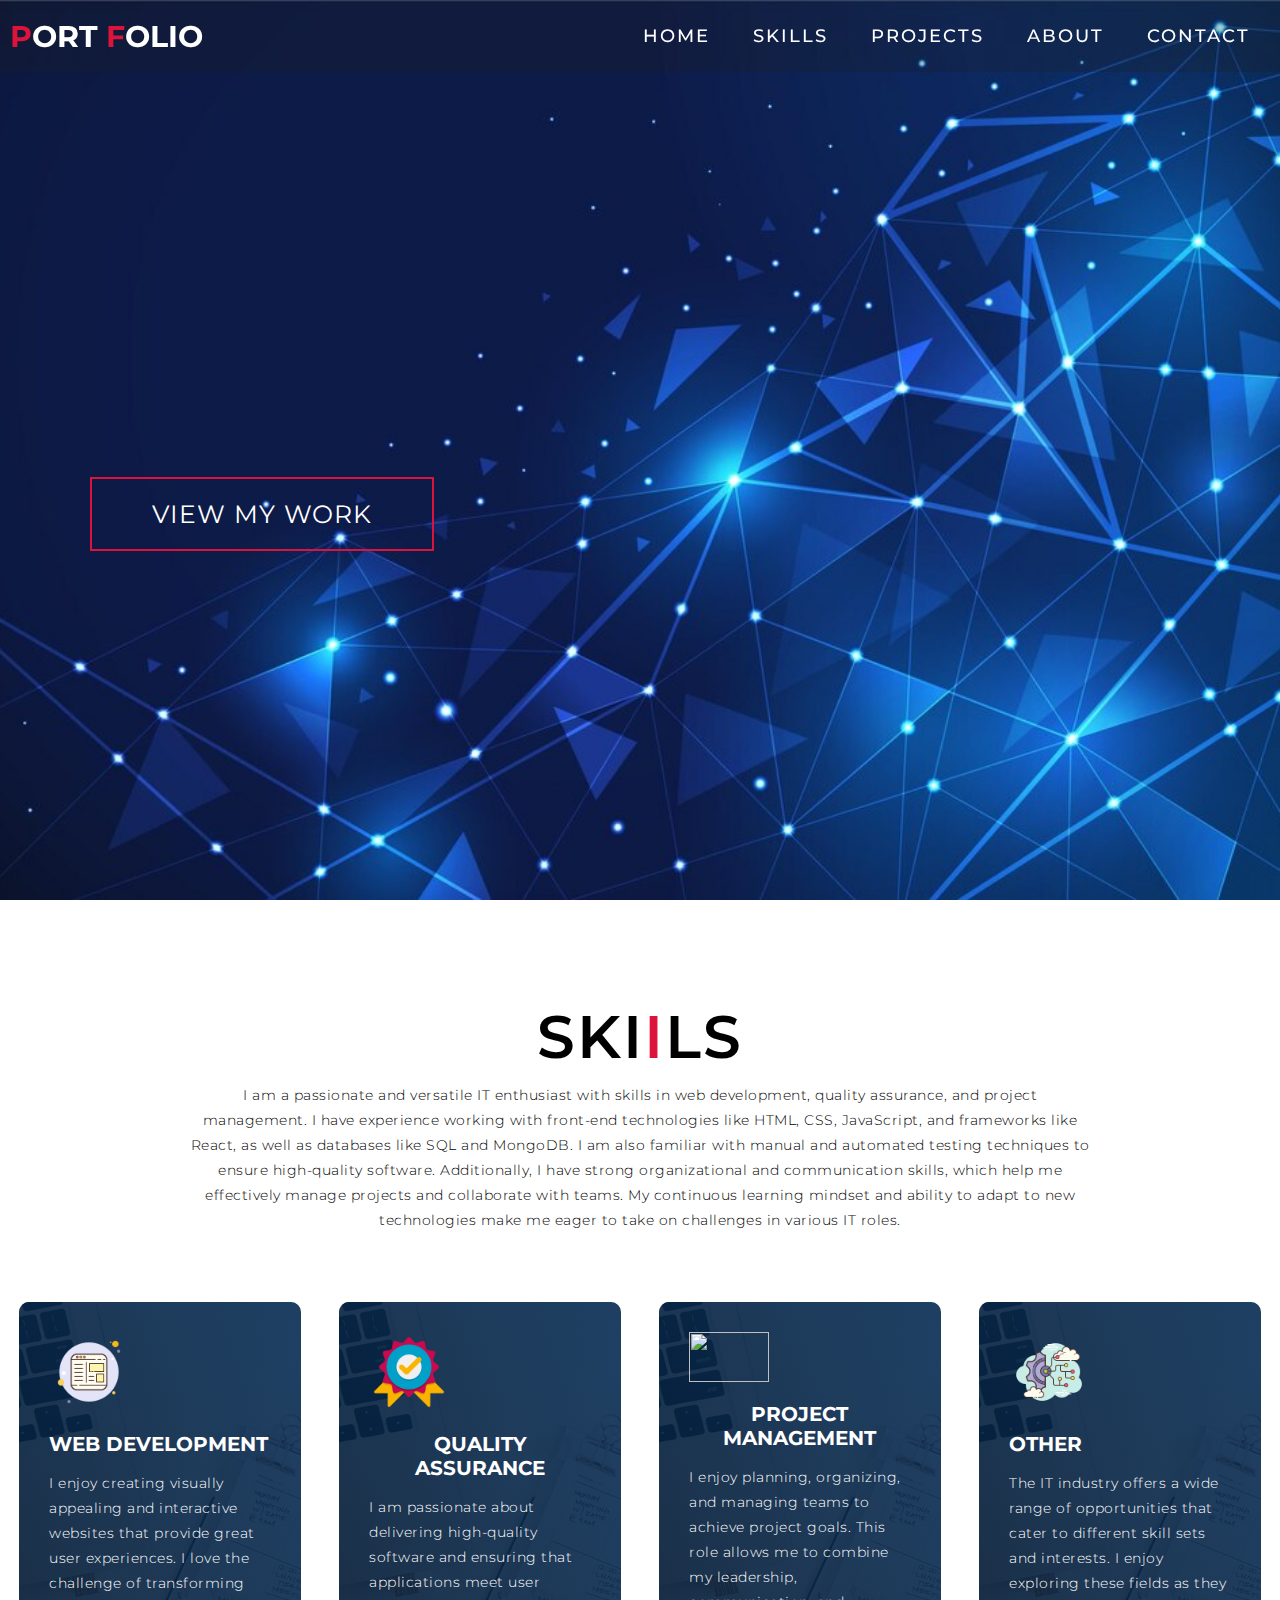
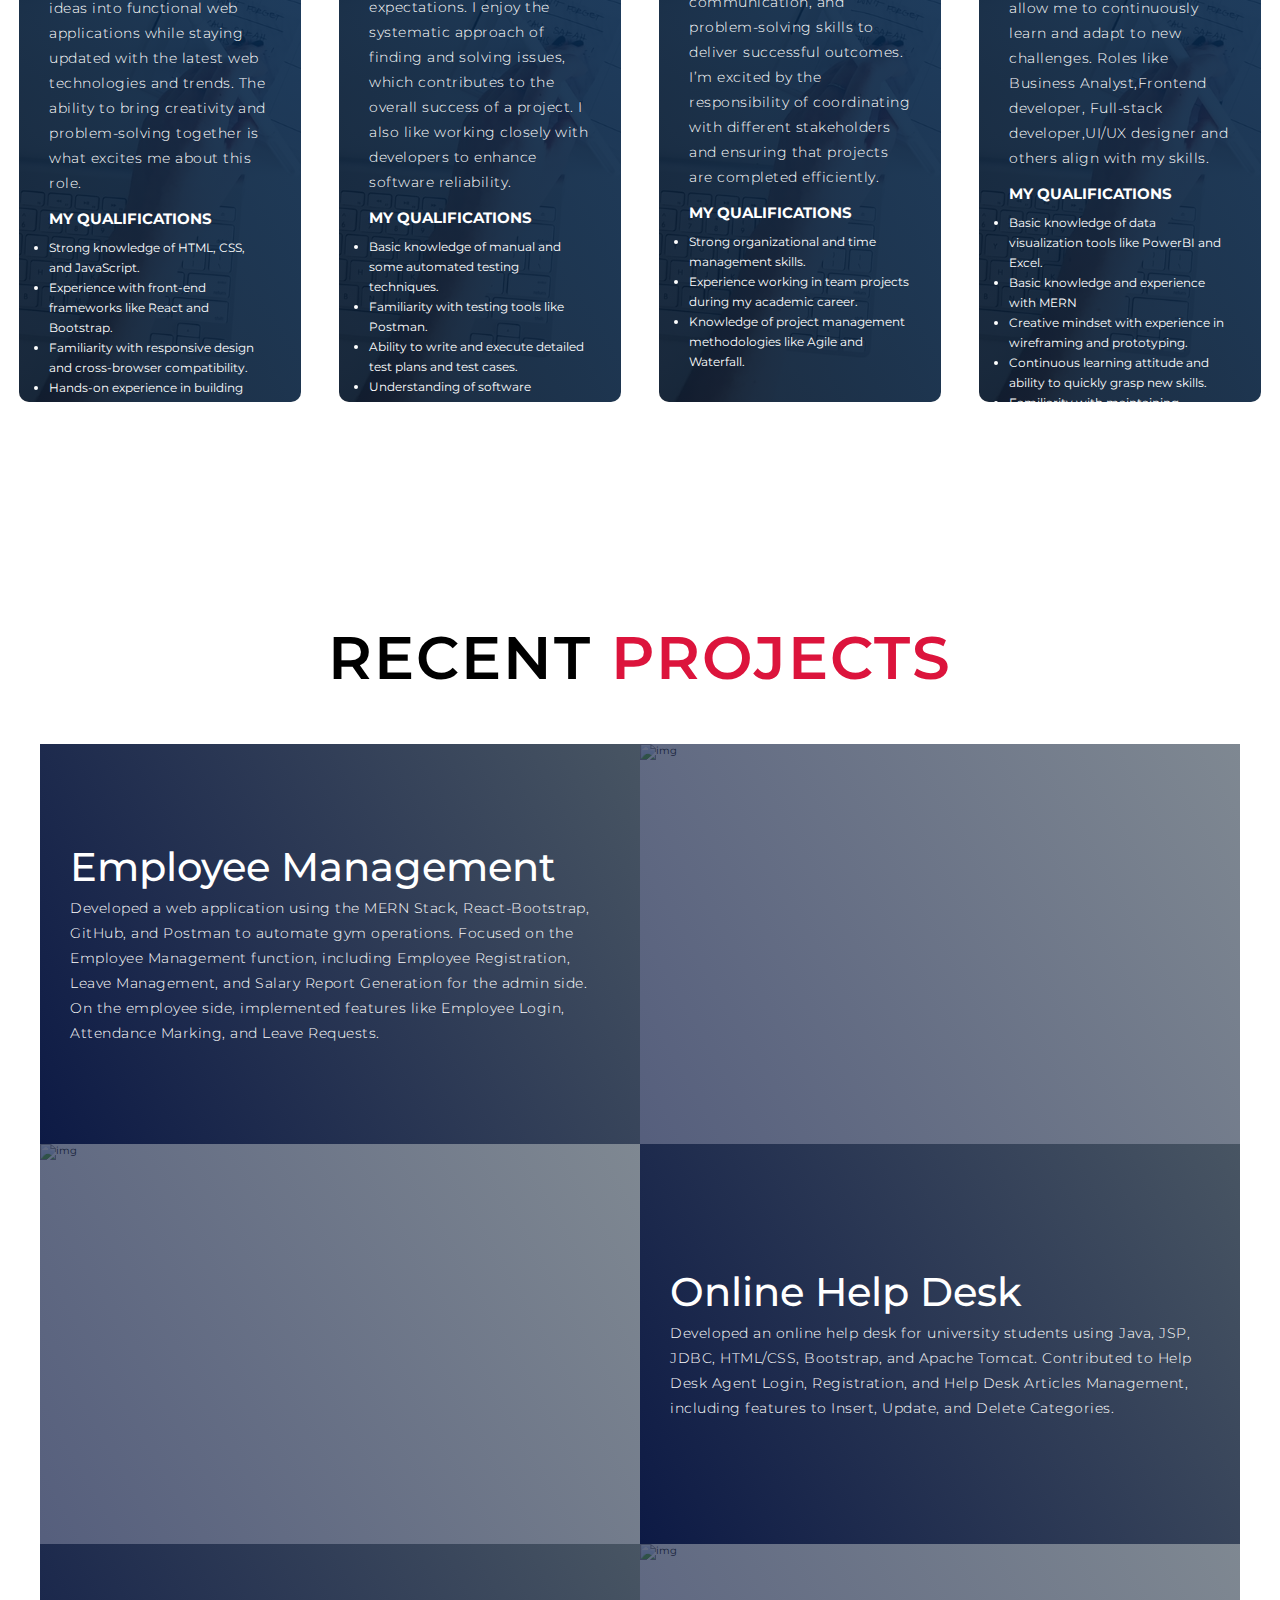
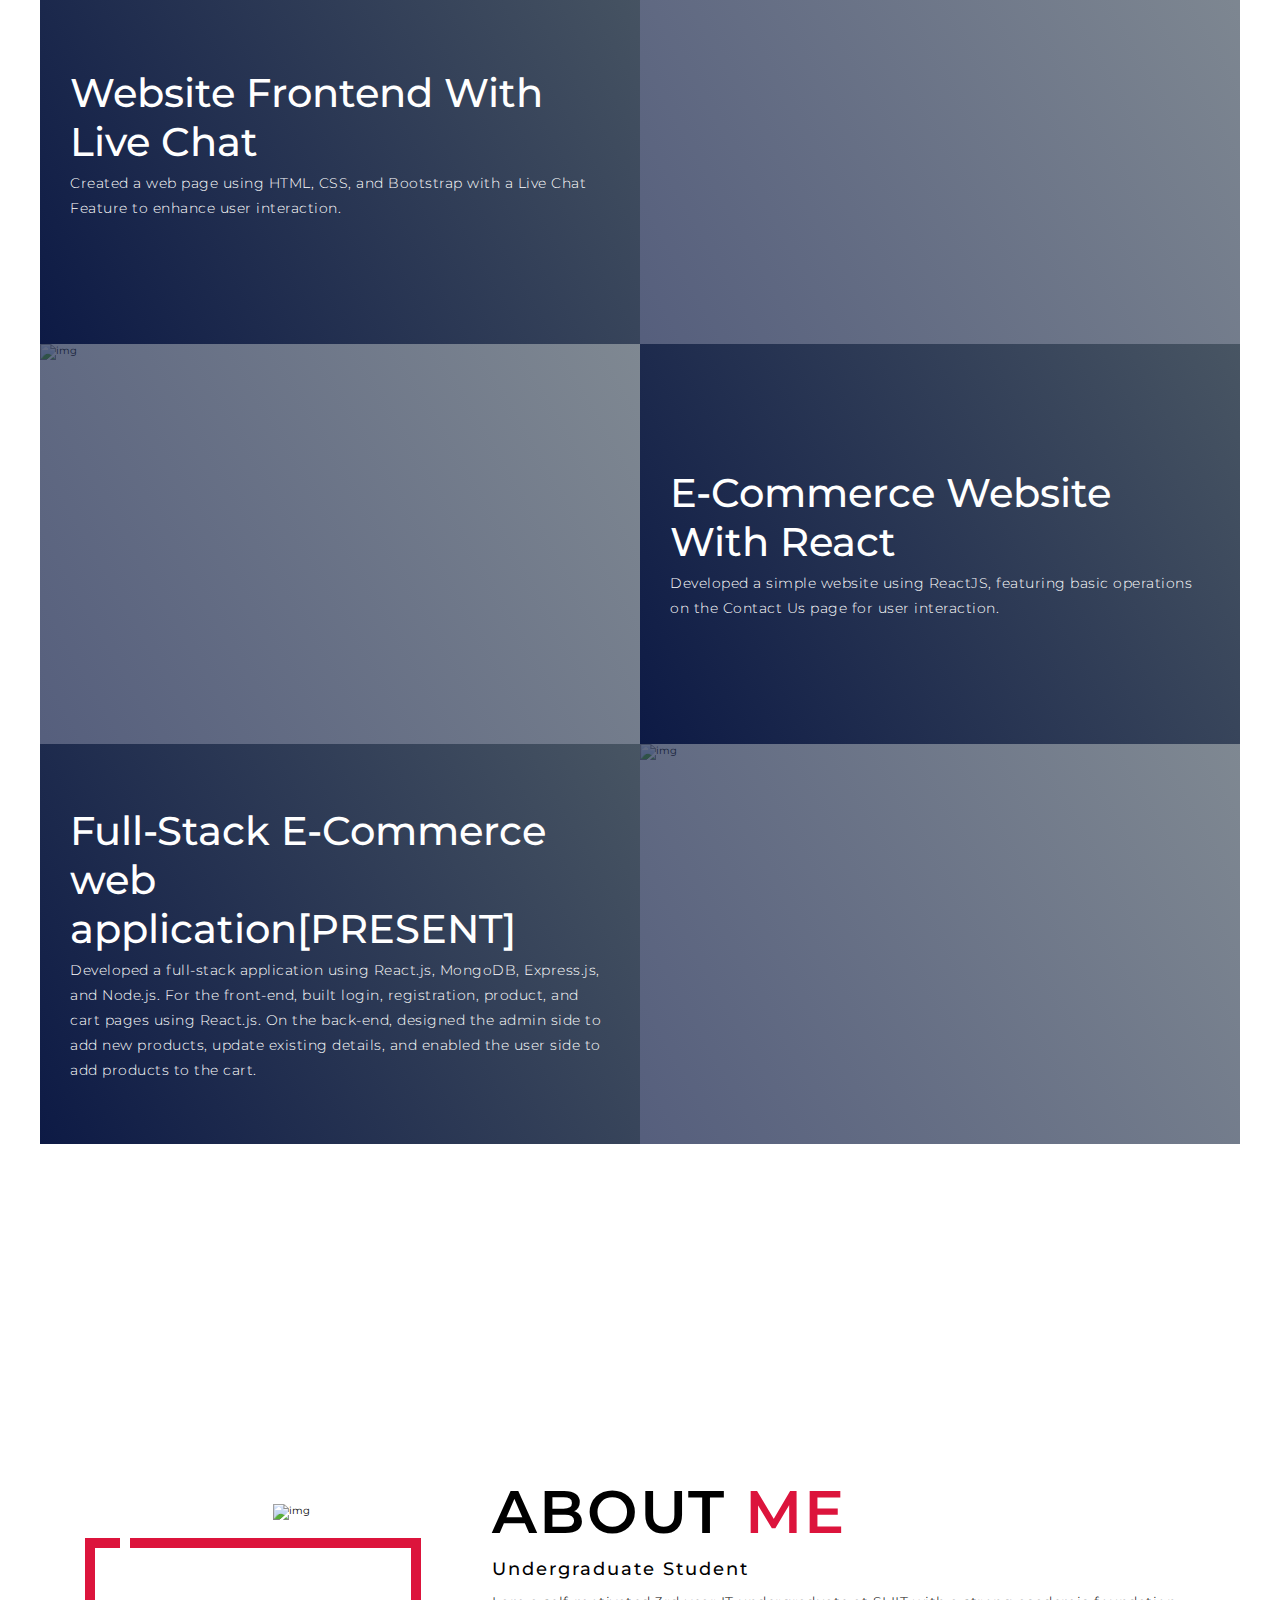
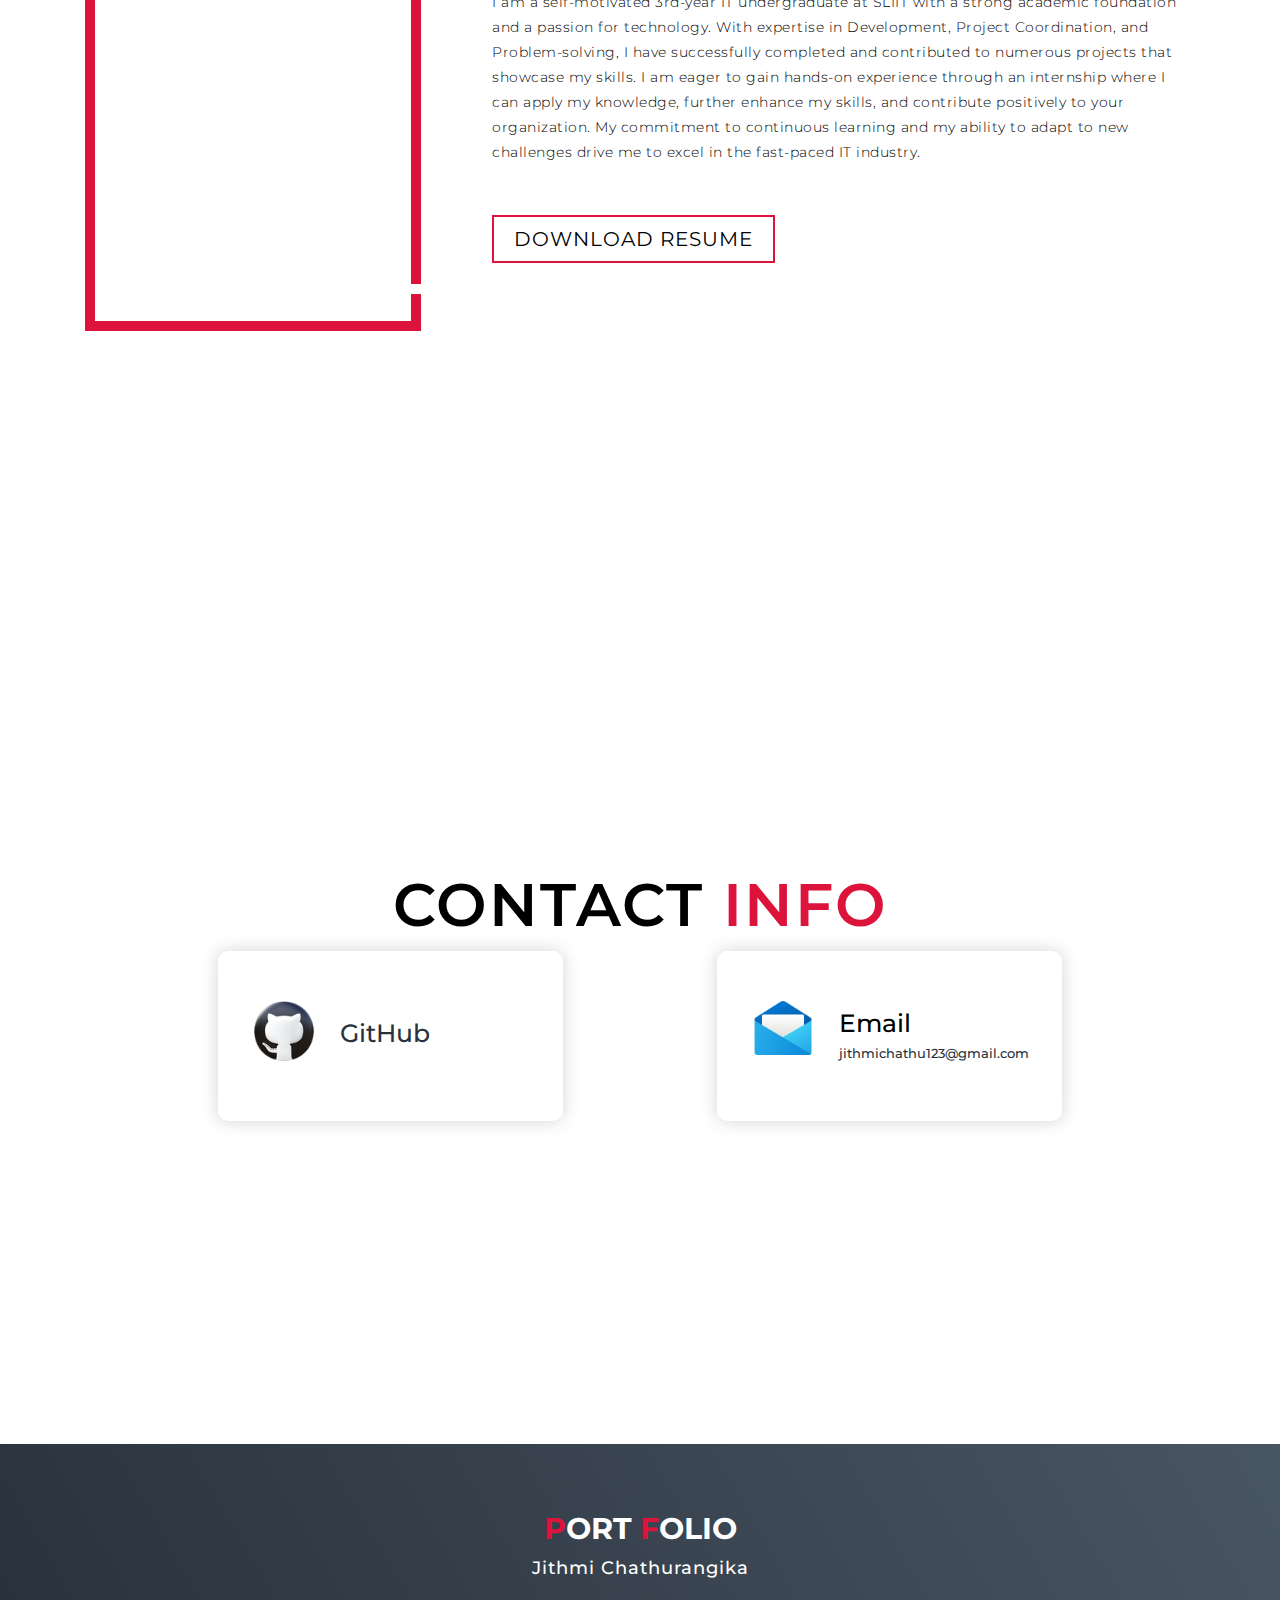
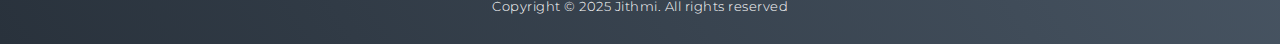
==== commit 06c4d8b4: "gg" ====
--- a/index.html
+++ b/index.html
@@ -223,15 +223,15 @@
           <div class="icon"><img src="./img/emaail.png" /></div>
           <div class="contact-info">
             <h1>Email</h1>
-            <h2><a href="jithmichathu123@gmail.com">jithmichathu123@gmail.com</a></h2>
-          </div>
-        </div>
-        <div class="contact-item">
+            <h2><a href="./contact.html">jithmichathu123@gmail.com</a></h2>
+          </div>
+        </div>
+        <!-- <div class="contact-item">
           <div class="icon"><img src="./img/linkdin.png" /></div>
           <div class="contact-info">
             <h1><a href="linkedin.com/in/jithmi-chathurangika-7643792a1" alt="Linkdin">Linkdin</a></h1>
           </div>
-        </div>
+        </div> -->
       </div>
     </div>
   </section>
--- a/style.css
+++ b/style.css
@@ -748,3 +748,63 @@
 	}
 }
 /* End  Media Query For Desktop */
+
+
+
+/* Center the form in the middle of the page */
+
+/* Contact Form Container */
+.contact-form-container {
+    background: #000; /* Black background for the form */
+    padding: 30px;
+    border-radius: 8px;
+    box-shadow: 0px 4px 15px rgba(255, 255, 255, 0.1);
+    width: 100%;
+    max-width: 500px; /* Set max width for better responsiveness */
+}
+
+/* Form Heading */
+.contact-form-container h3 {
+    color: #fff; /* White text for contrast */
+    text-align: center;
+    font-weight: bold;
+    margin-bottom: 20px;
+}
+
+/* Form Labels */
+.contact-form .form-label {
+    font-weight: 600;
+    color: #ddd; /* Light grey for readability */
+}
+
+/* Form Inputs */
+.contact-form .form-control {
+    border-radius: 5px;
+    padding: 12px;
+    border: 1px solid #555;
+    background: #222; /* Darker input background */
+    color: #fff;
+    transition: all 0.3s ease-in-out;
+}
+
+/* Input Focus Effect */
+.contact-form .form-control:focus {
+    border-color: #007bff;
+    box-shadow: 0px 0px 5px rgba(0, 123, 255, 0.5);
+}
+
+/* Submit Button */
+.contact-form .btn-primary {
+    background: #007bff;
+    border: none;
+    padding: 12px;
+    border-radius: 5px;
+    font-size: 16px;
+    width: 100%;
+    transition: background 0.3s ease-in-out;
+}
+
+/* Button Hover Effect */
+.contact-form .btn-primary:hover {
+    background: #0056b3;
+}
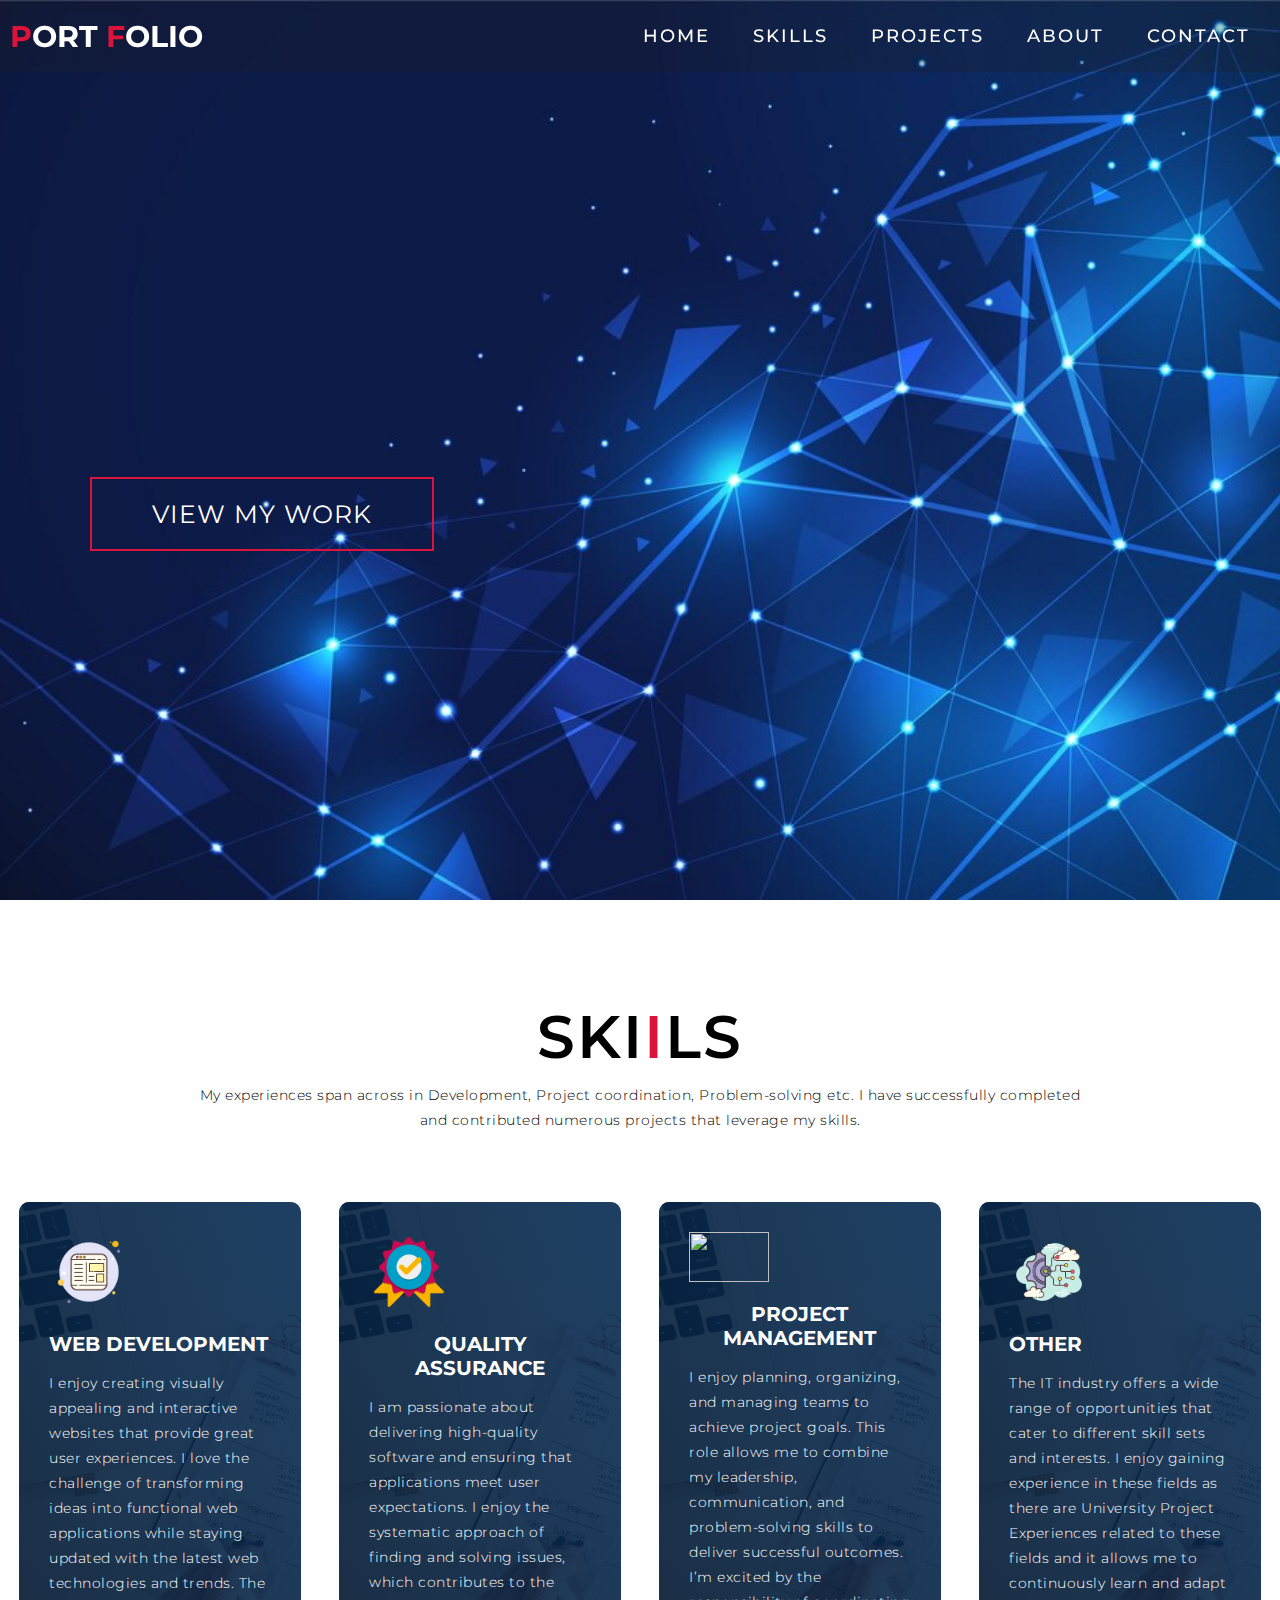
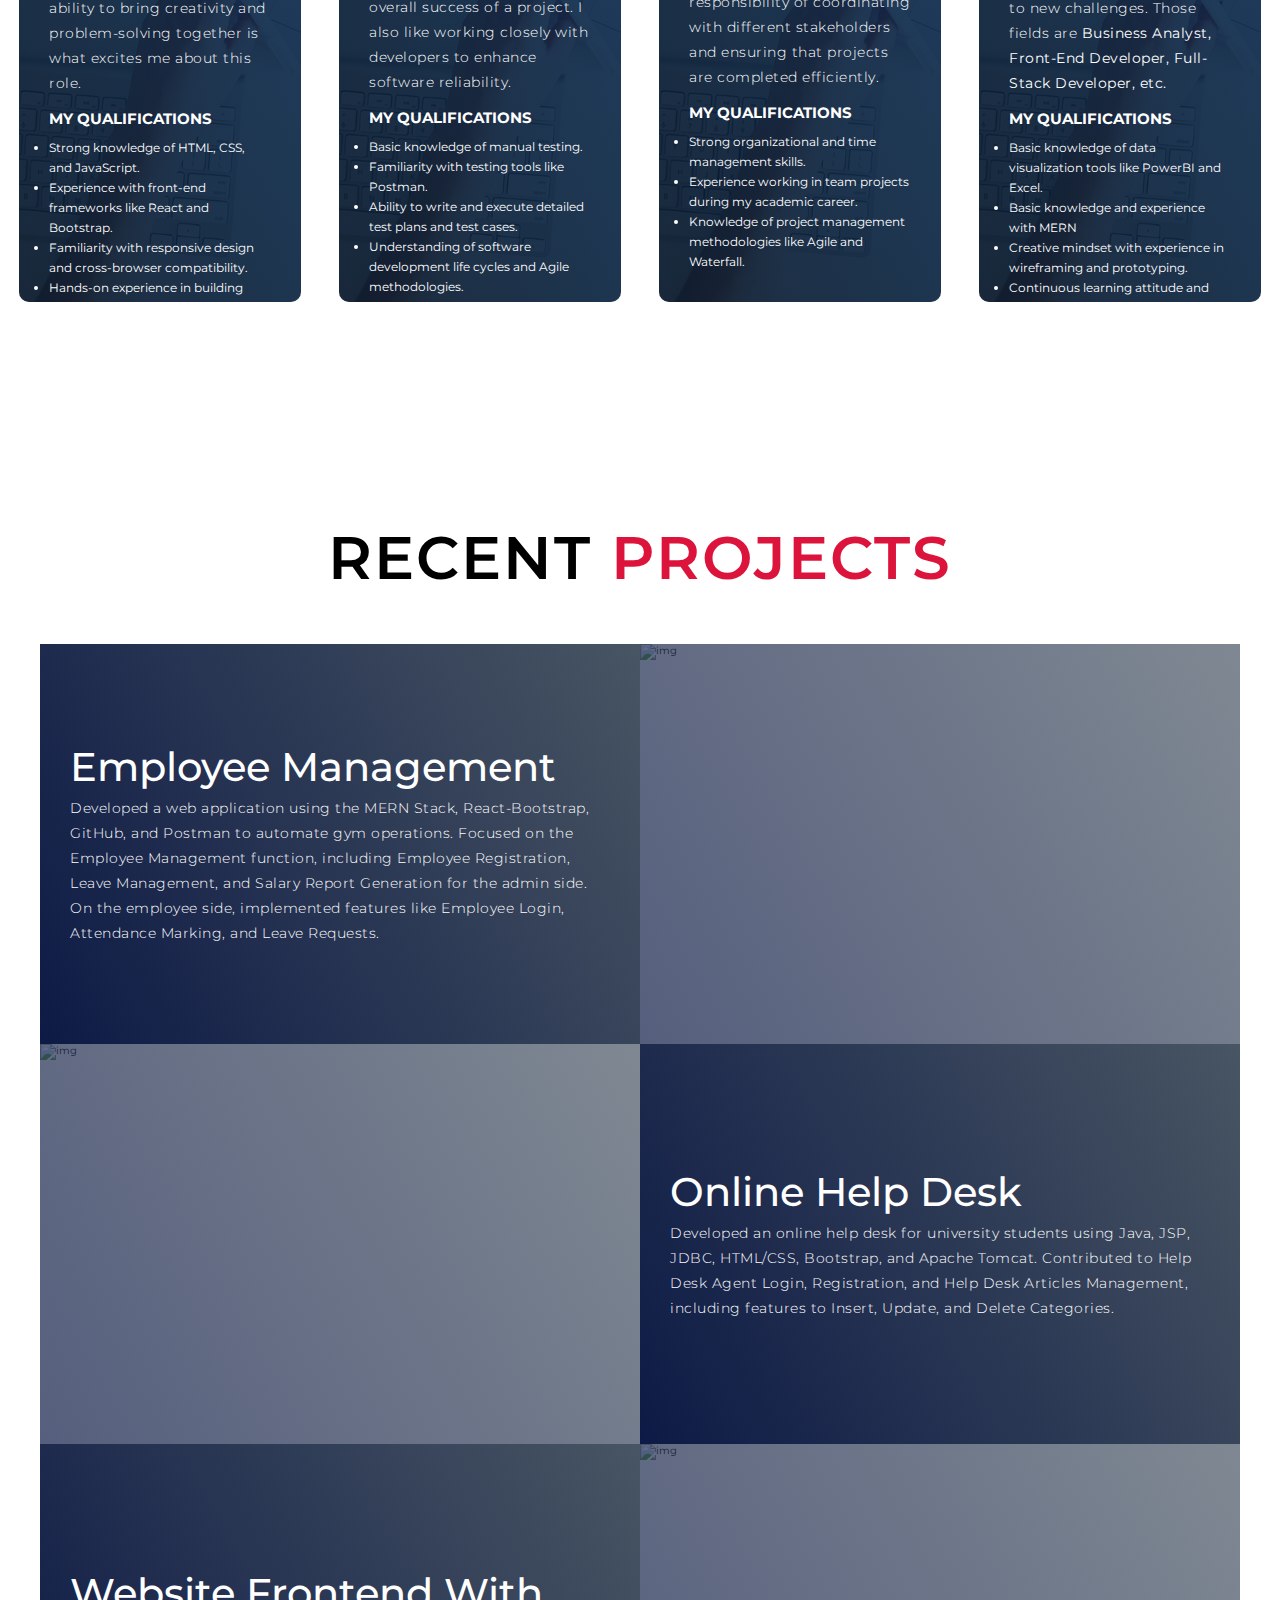
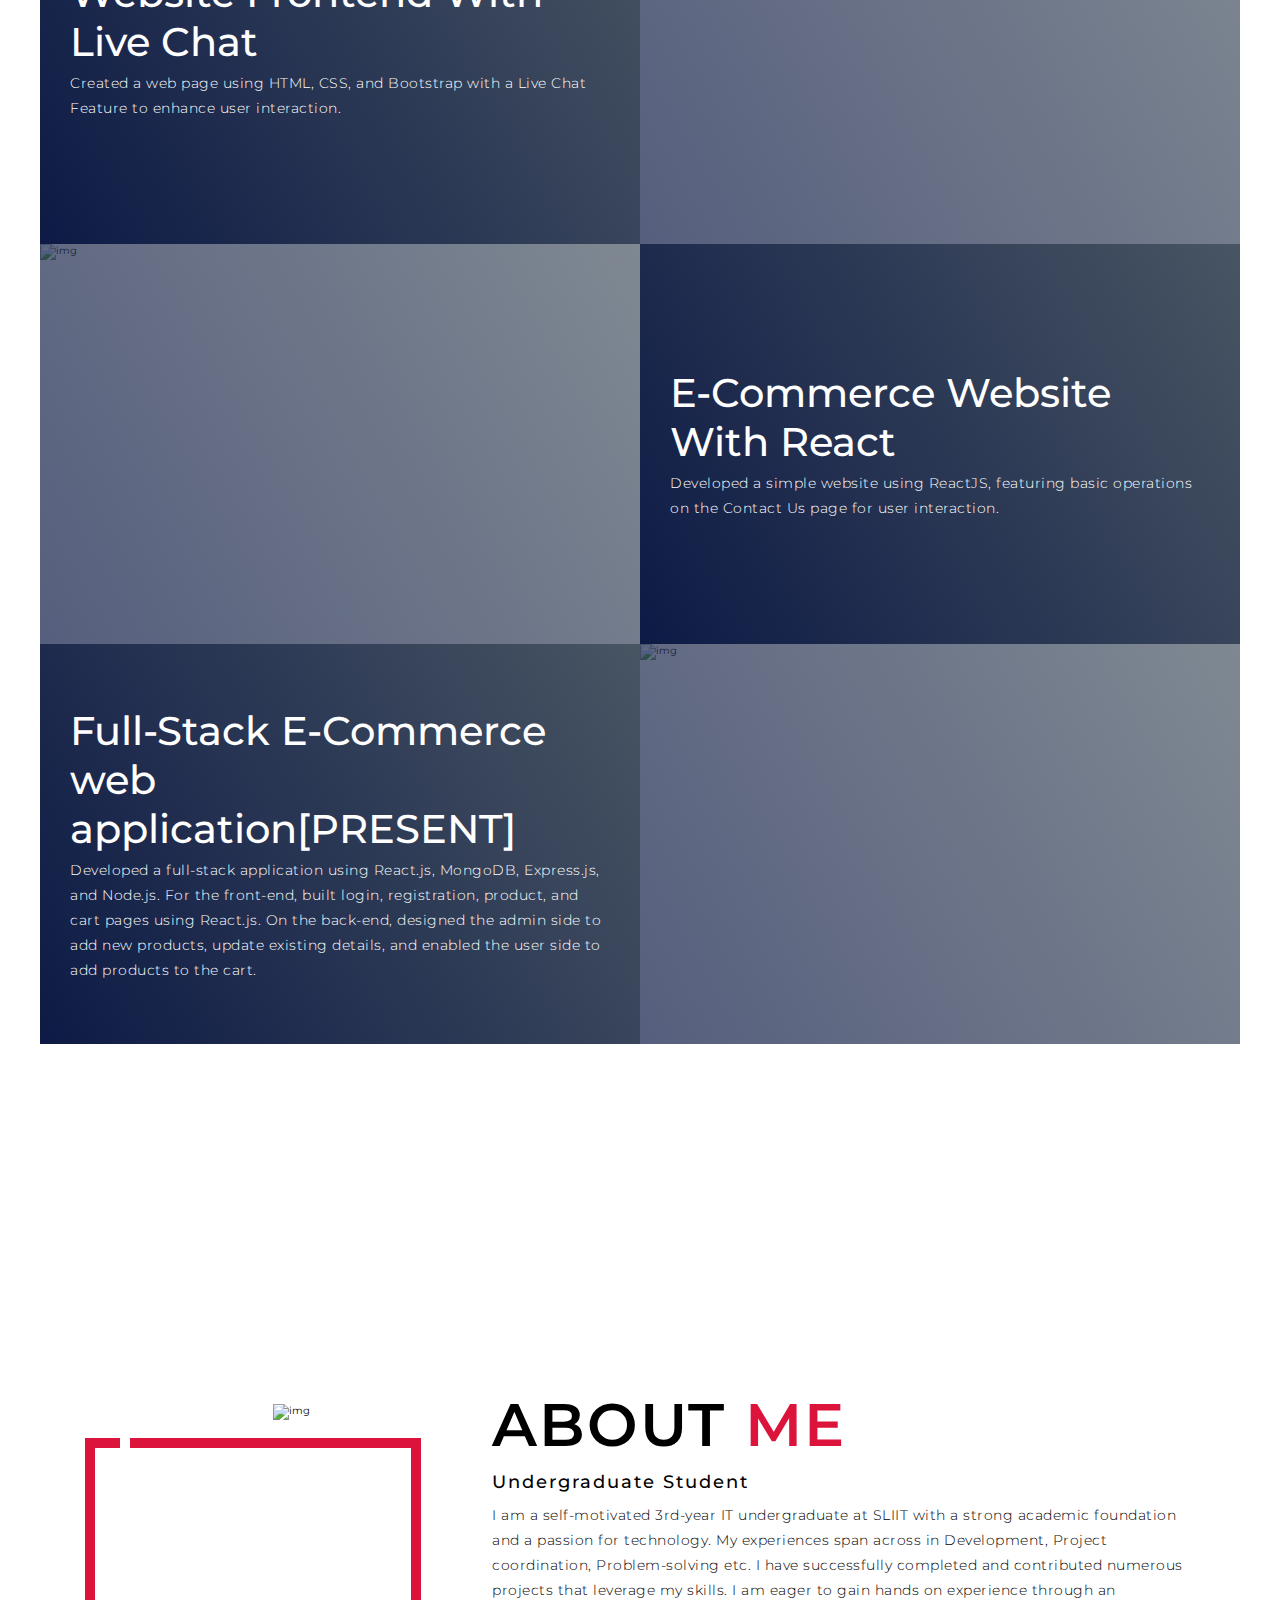
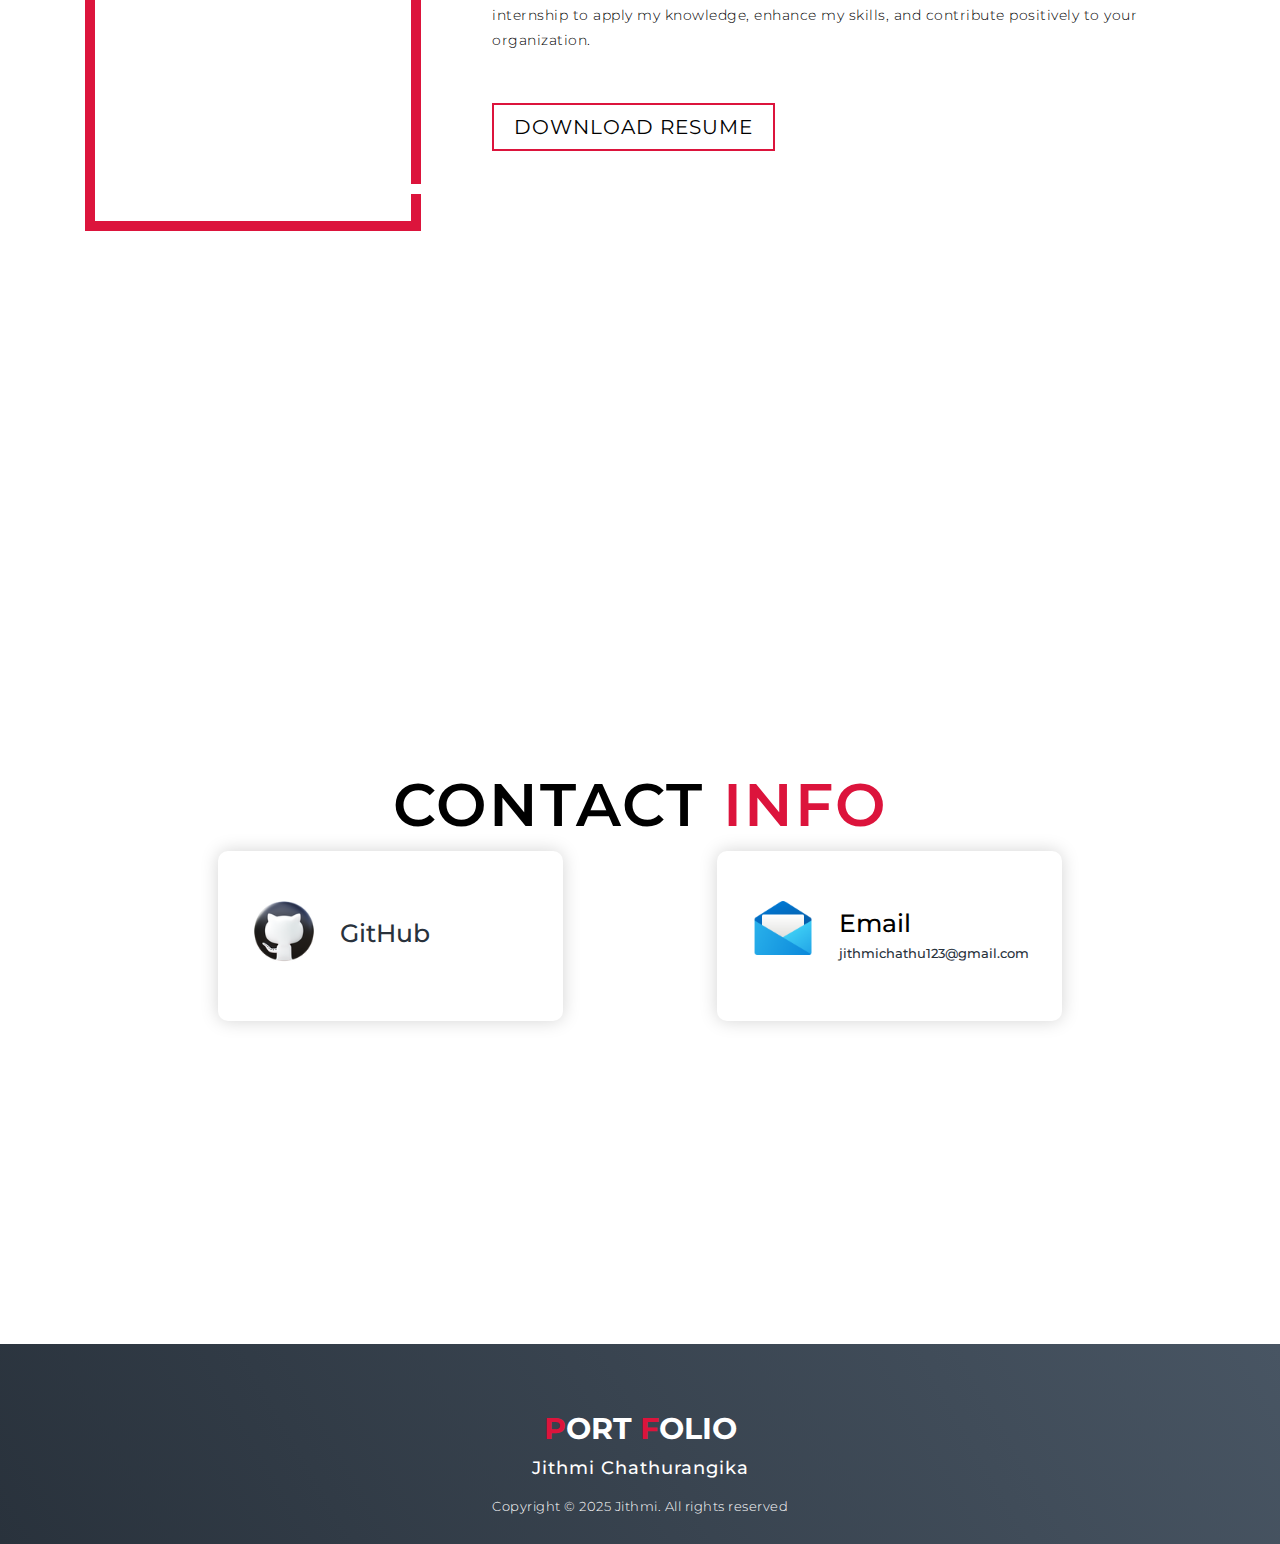
==== commit 5d1d7231: "new" ====
--- a/index.html
+++ b/index.html
@@ -53,8 +53,8 @@
     <div class="services container">
       <div class="service-top">
         <h1 class="section-title">Ski<span>i</span>ls</h1>
-        <p>I am a passionate and versatile IT enthusiast with skills in web development, quality assurance, and project management. I have experience working with front-end technologies like HTML, CSS, JavaScript, and frameworks like React, as well as databases like SQL and MongoDB. I am also familiar with manual and automated testing techniques to ensure high-quality software. Additionally, I have strong organizational and communication skills, which help me effectively 
-          manage projects and collaborate with teams. My continuous learning mindset and ability to adapt to new technologies make me eager to take on challenges in various IT roles.</p>
+        <p>My experiences span across in Development, Project coordination, Problem-solving etc. 
+          I have successfully completed and contributed numerous projects that leverage my skills. </p>
       </div>
       <div class="service-bottom">
         <div class="service-item">
@@ -80,7 +80,7 @@
             I also like working closely with developers to enhance software reliability.</p><br>
             <h3>My Qualifications</h3>
             <ul>
-              <li>Basic knowledge of manual and some automated testing techniques.</li>
+              <li>Basic knowledge of manual testing.</li>
               <li>Familiarity with testing tools like Postman.</li>
               <li>Ability to write and execute detailed test plans and test cases.</li>
               <li>Understanding of software development life cycles and Agile methodologies.</li>
@@ -105,9 +105,11 @@
         <div class="service-item">
           <div class="icon"><img src="./img/skill1.png" /></div>
           <h2>Other</h2>
-          <p>The IT industry offers a wide range of opportunities that cater to different skill sets and interests. 
-            I enjoy exploring these fields as they allow me to continuously learn and adapt to new challenges. 
-            Roles like Business Analyst,Frontend developer, Full-stack developer,UI/UX designer and others align with my skills.</p><br>
+          <p>The IT industry offers a wide range of opportunities that cater to different skill sets and interests. I enjoy gaining experience in these fields as there are University Project Experiences related to these fields and it allows me to continuously learn and adapt to new challenges. Those fields are 
+            <b>
+              
+              Business Analyst, Front-End Developer, Full-Stack Developer, etc.</b> </p>
+            <br>
 
             <h3>My Qualifications</h3>
             <ul>
@@ -198,9 +200,9 @@
       <div class="col-right">
         <h1 class="section-title">About <span>me</span></h1>
         <h2>Undergraduate Student</h2>
-        <p>I am a self-motivated 3rd-year IT undergraduate at SLIIT with a strong academic foundation and a passion for technology. With expertise in Development, Project Coordination, and Problem-solving, I have successfully completed and contributed to numerous projects that showcase my skills. I am eager to gain hands-on experience through an 
-          internship where I can apply my knowledge, further enhance my skills, and contribute positively to your organization. My commitment to continuous learning and my ability to adapt to new challenges drive me to excel in the fast-paced IT industry.</p>
-        <a href="https://mysliit-my.sharepoint.com/:b:/g/personal/it22583628_my_sliit_lk/EXIQjZZYO-xFn-Wh0QVhKkABwUBUXHHkWJxycFEX3QyqWw?e=6CTaeU" class="cta">Download Resume</a>
+        <p>I am a self-motivated 3rd-year IT undergraduate at SLIIT with a strong academic foundation and a passion for technology. My experiences span across in Development, Project coordination, Problem-solving etc. I have successfully completed and contributed numerous projects that leverage my skills. 
+          I am eager to gain hands on experience through an internship to apply my knowledge, enhance my skills, and contribute positively to your organization.</p>
+        <a href="https://mysliit-my.sharepoint.com/:b:/g/personal/it22583628_my_sliit_lk/EfPUUZpq9OxKiLUyrjXYIgoBsUh-AfhYPHZqxlAvJQJ3vQ" class="cta">Download Resume</a>
       </div>
     </div>
   </section>
--- a/style.css
+++ b/style.css
@@ -324,6 +324,8 @@
 	color: white;
 	text-align: left;
 }
+
+
 #services .service-item h3 {
 	font-size: 15px;
 	color: white;
